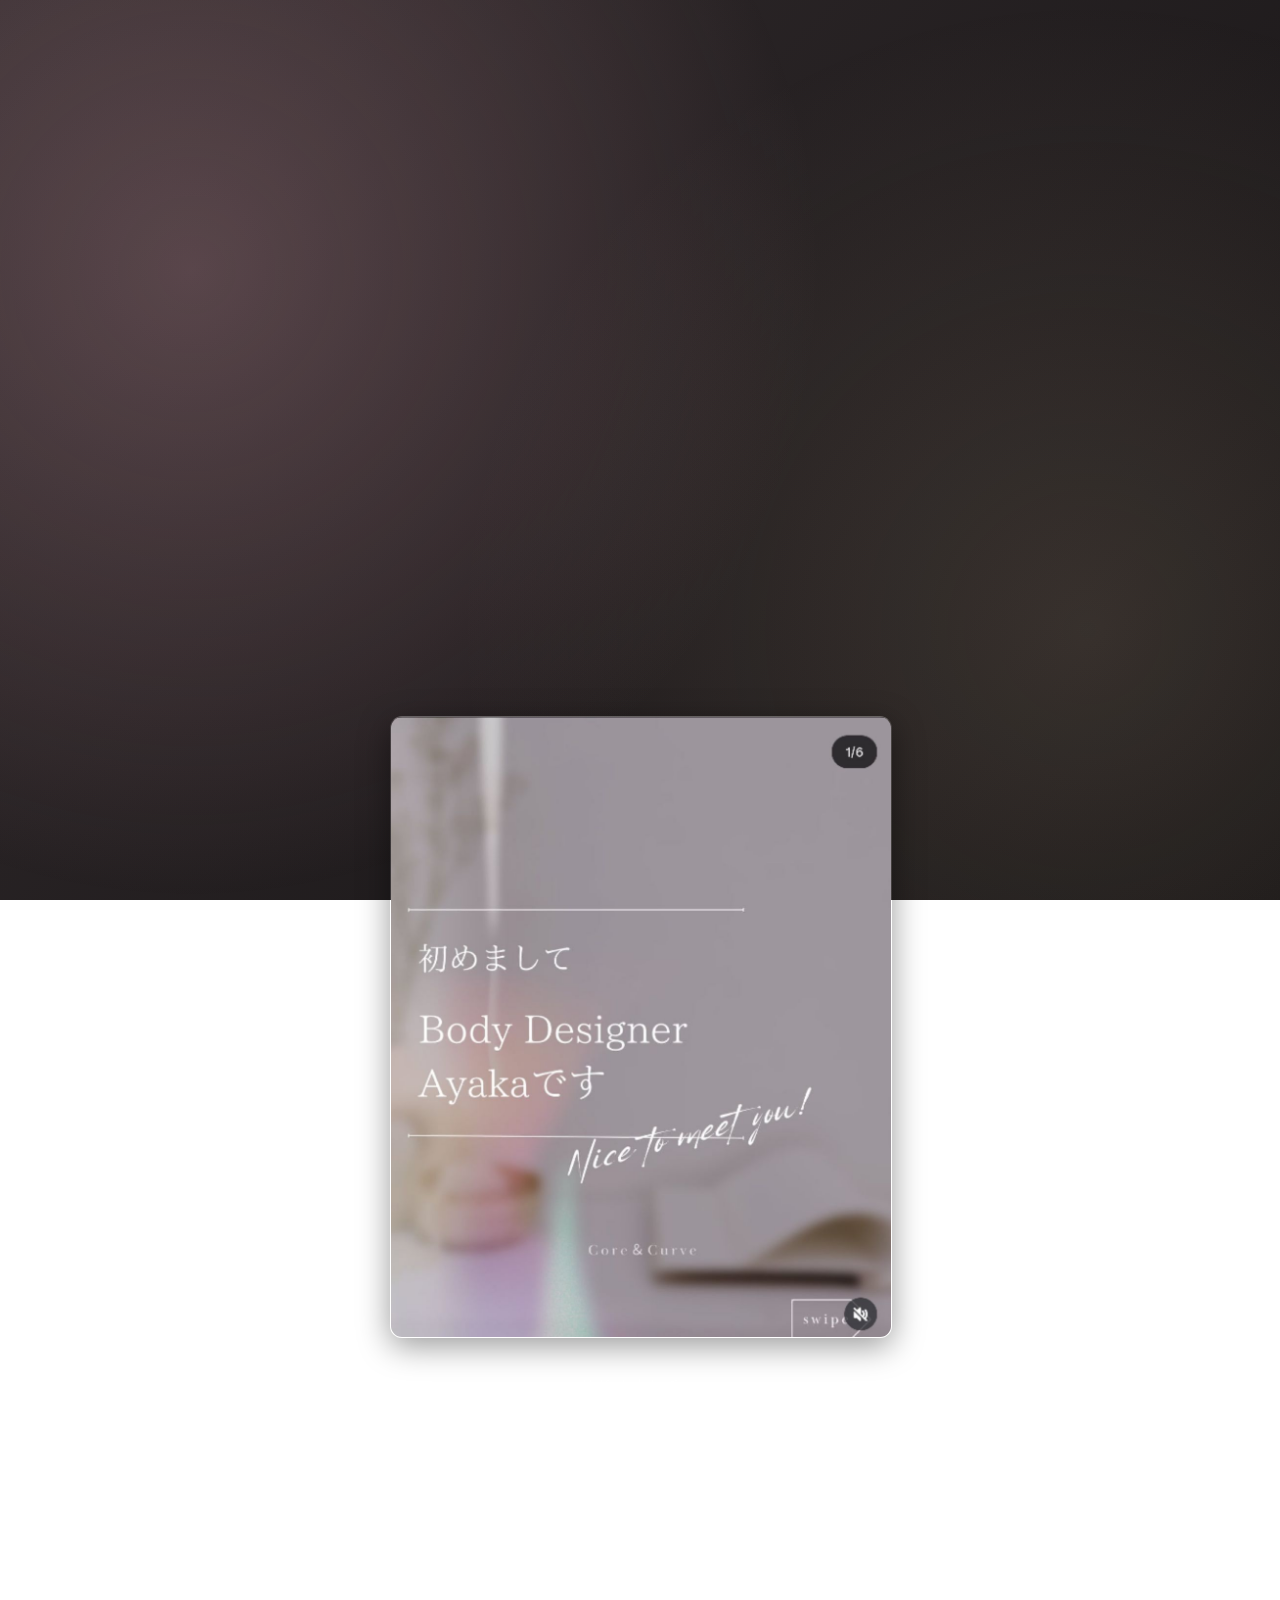
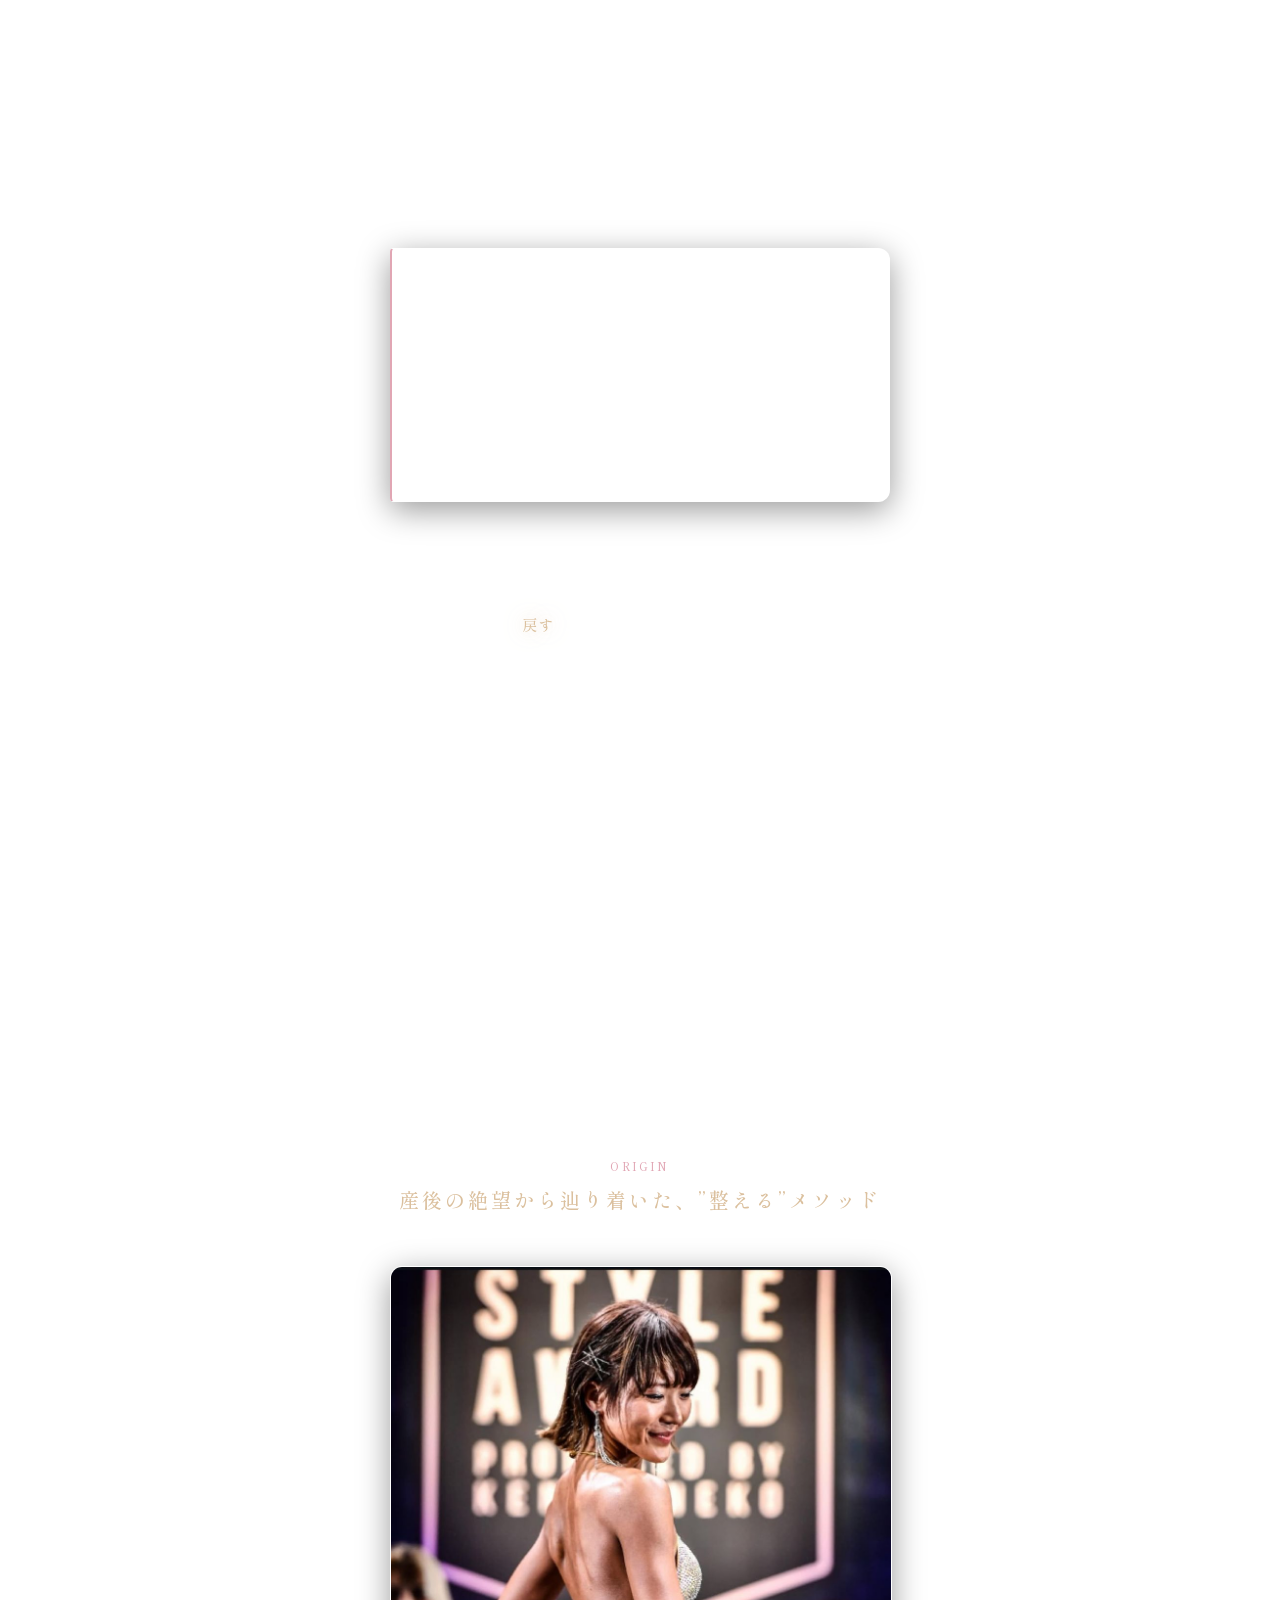
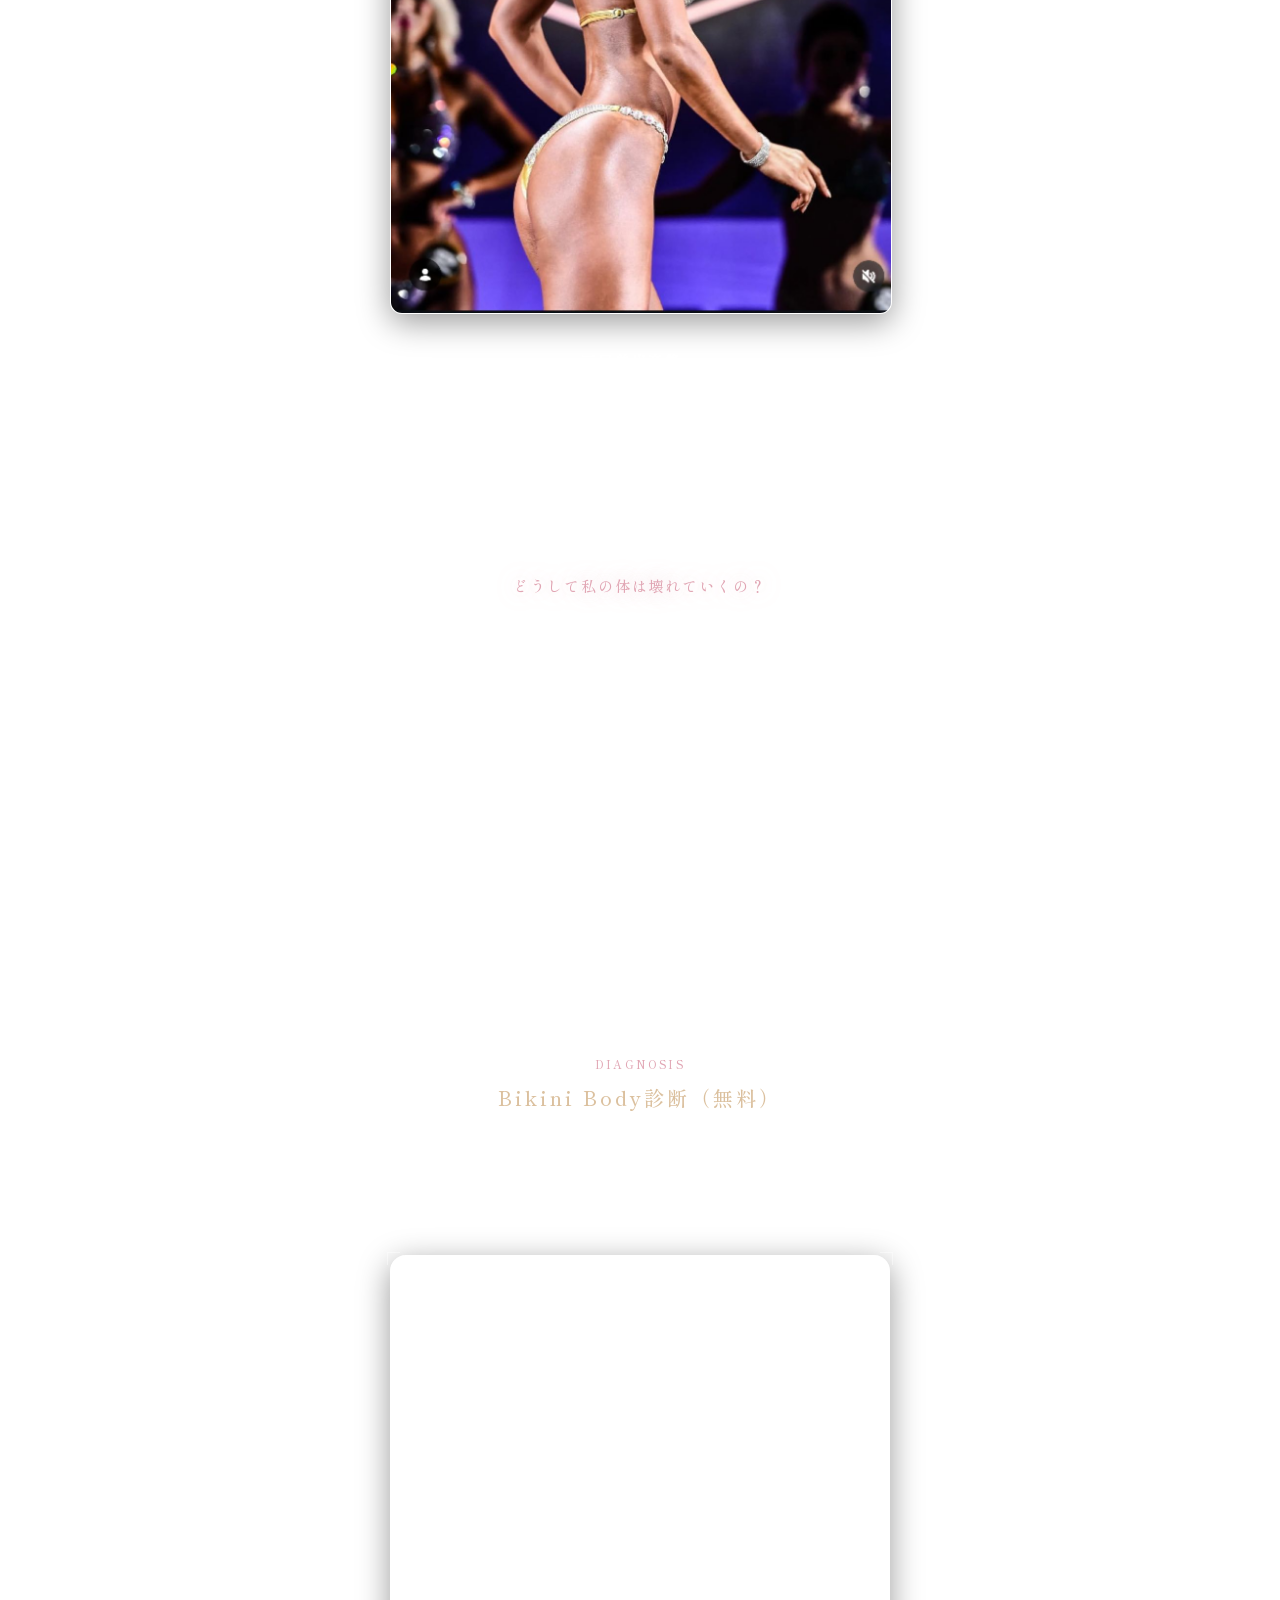
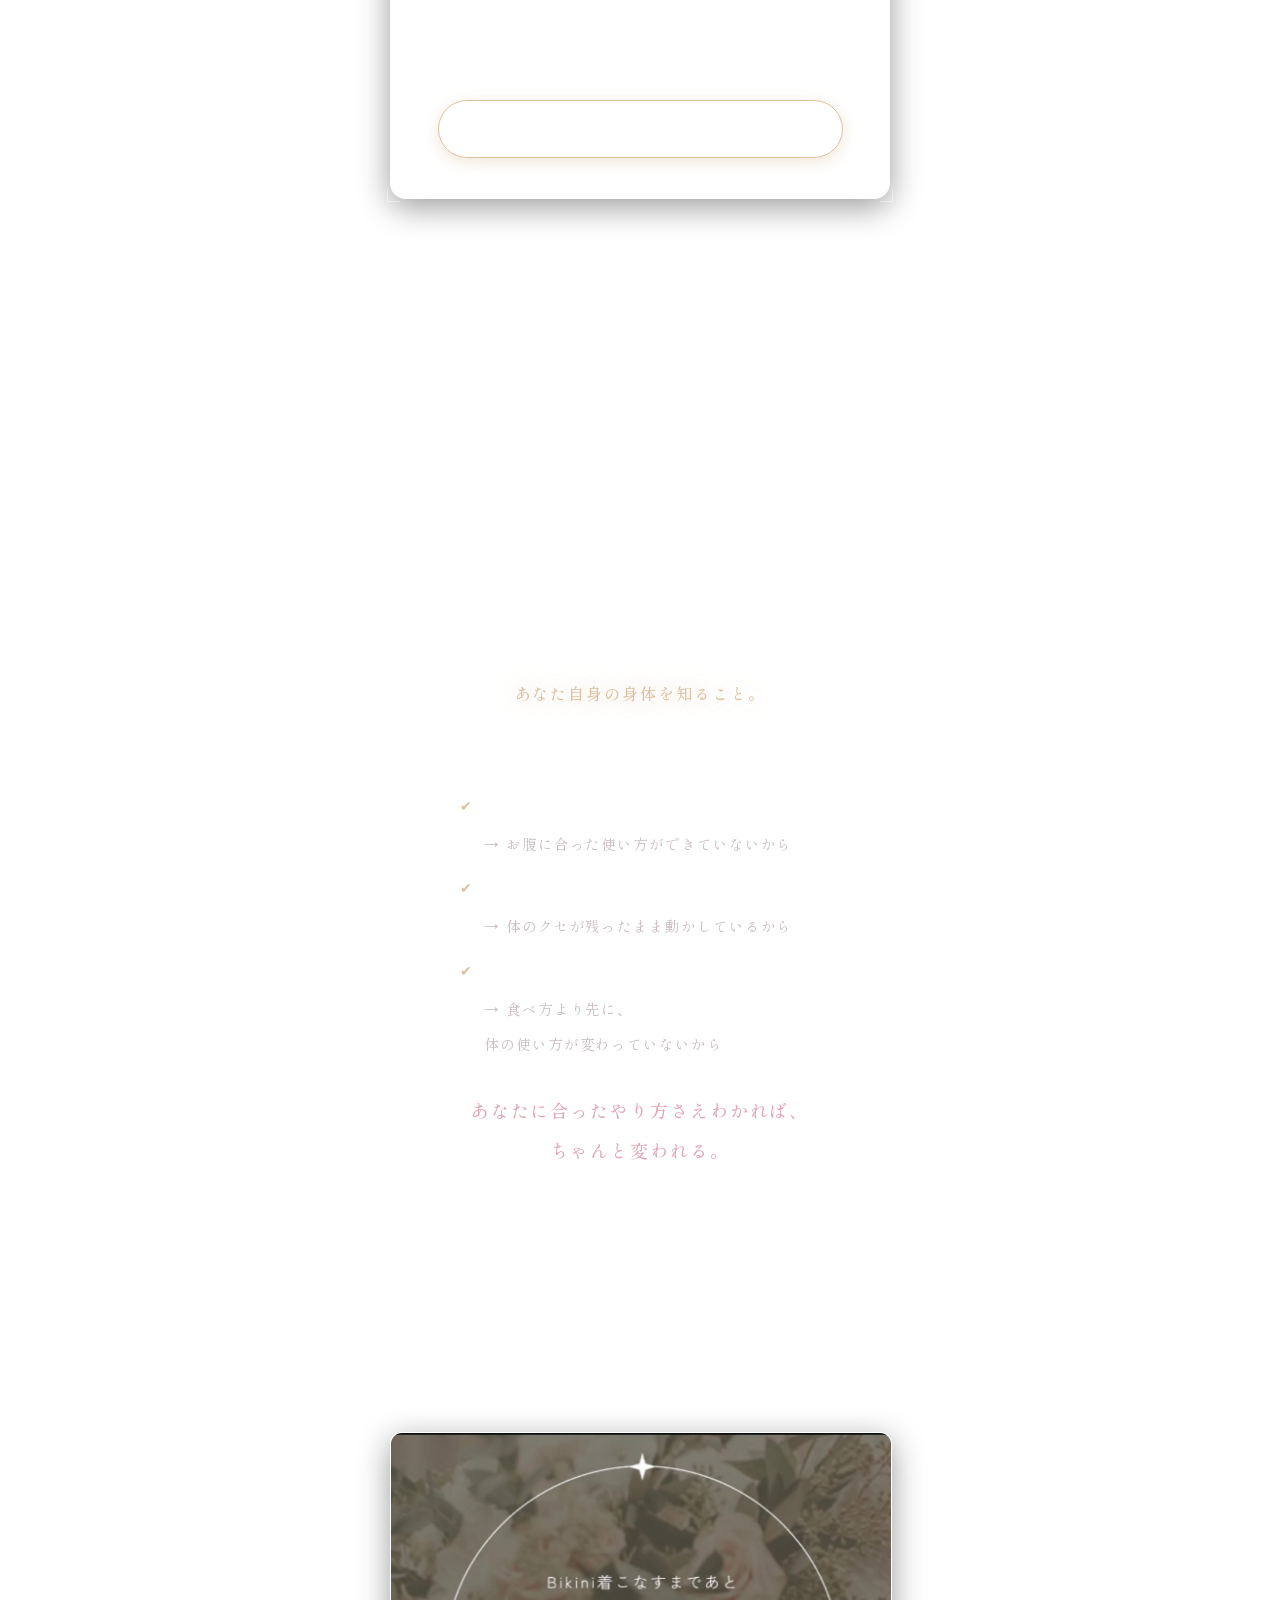
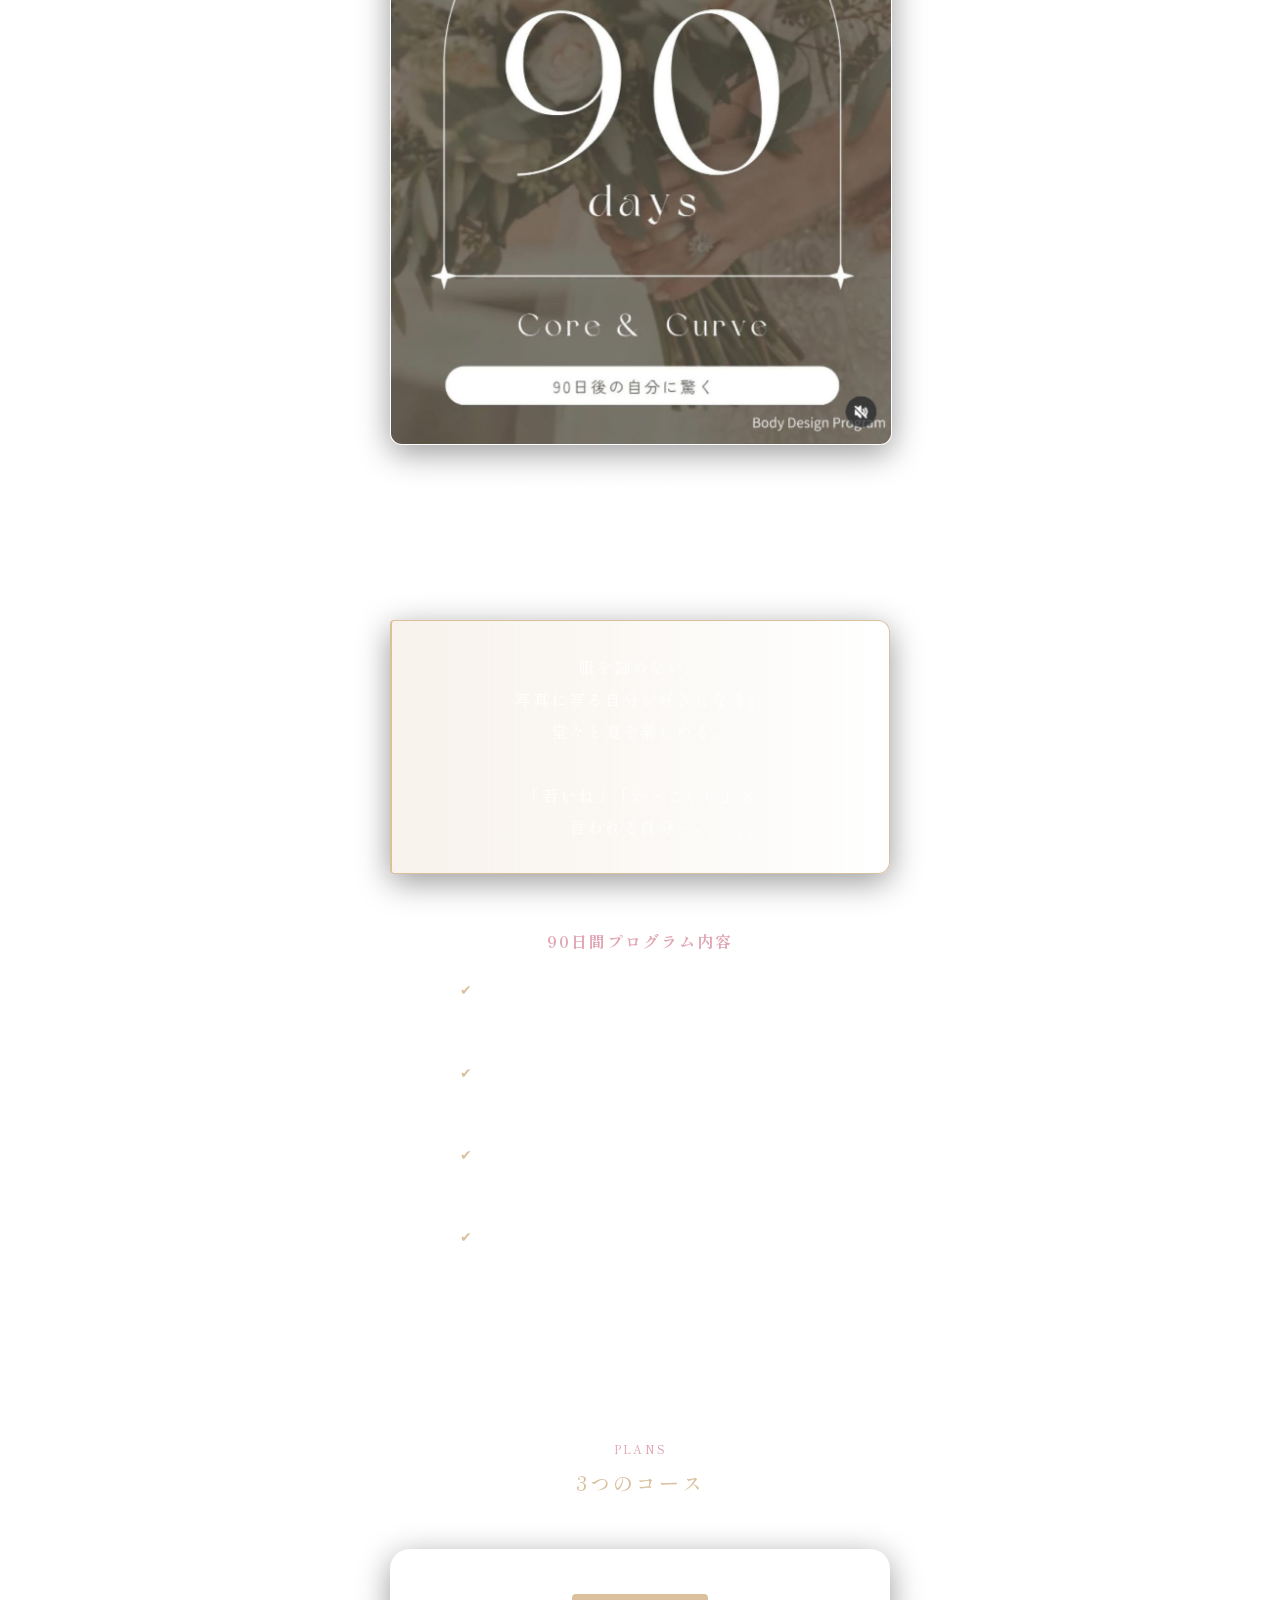
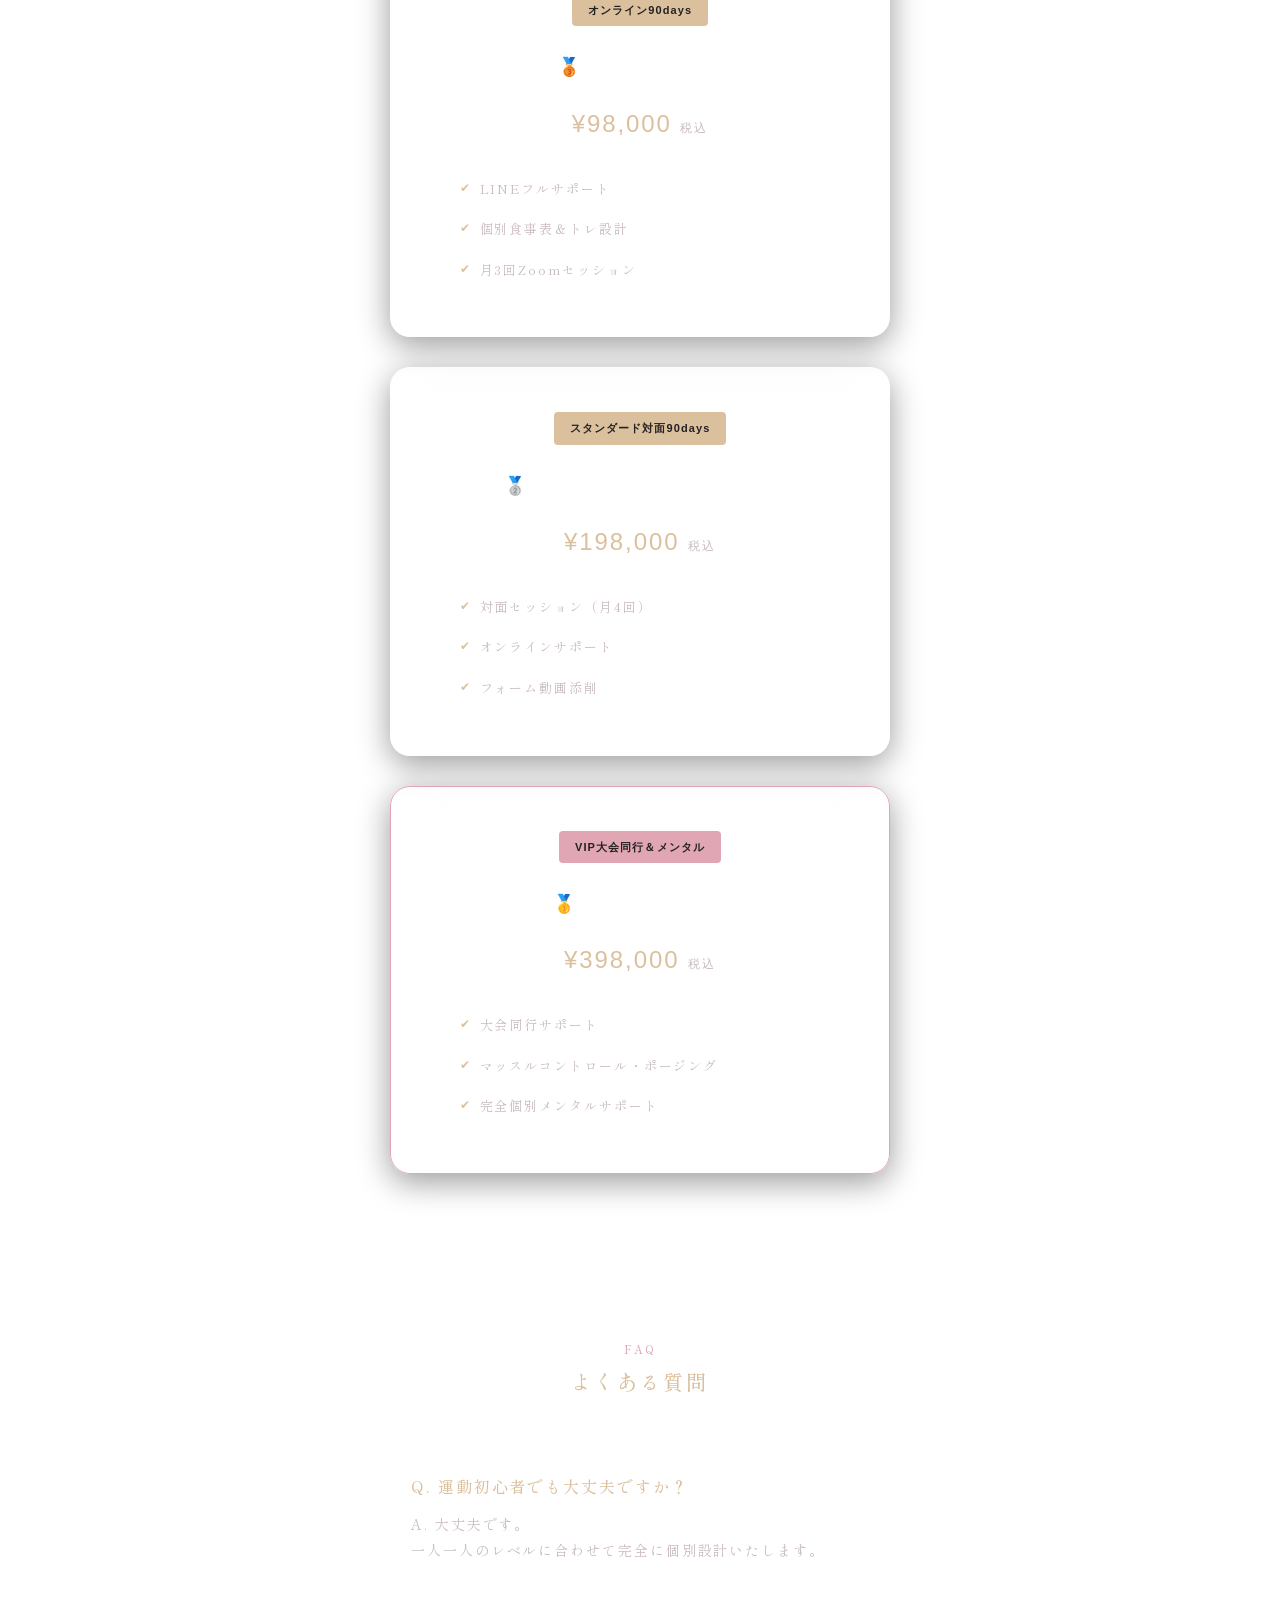
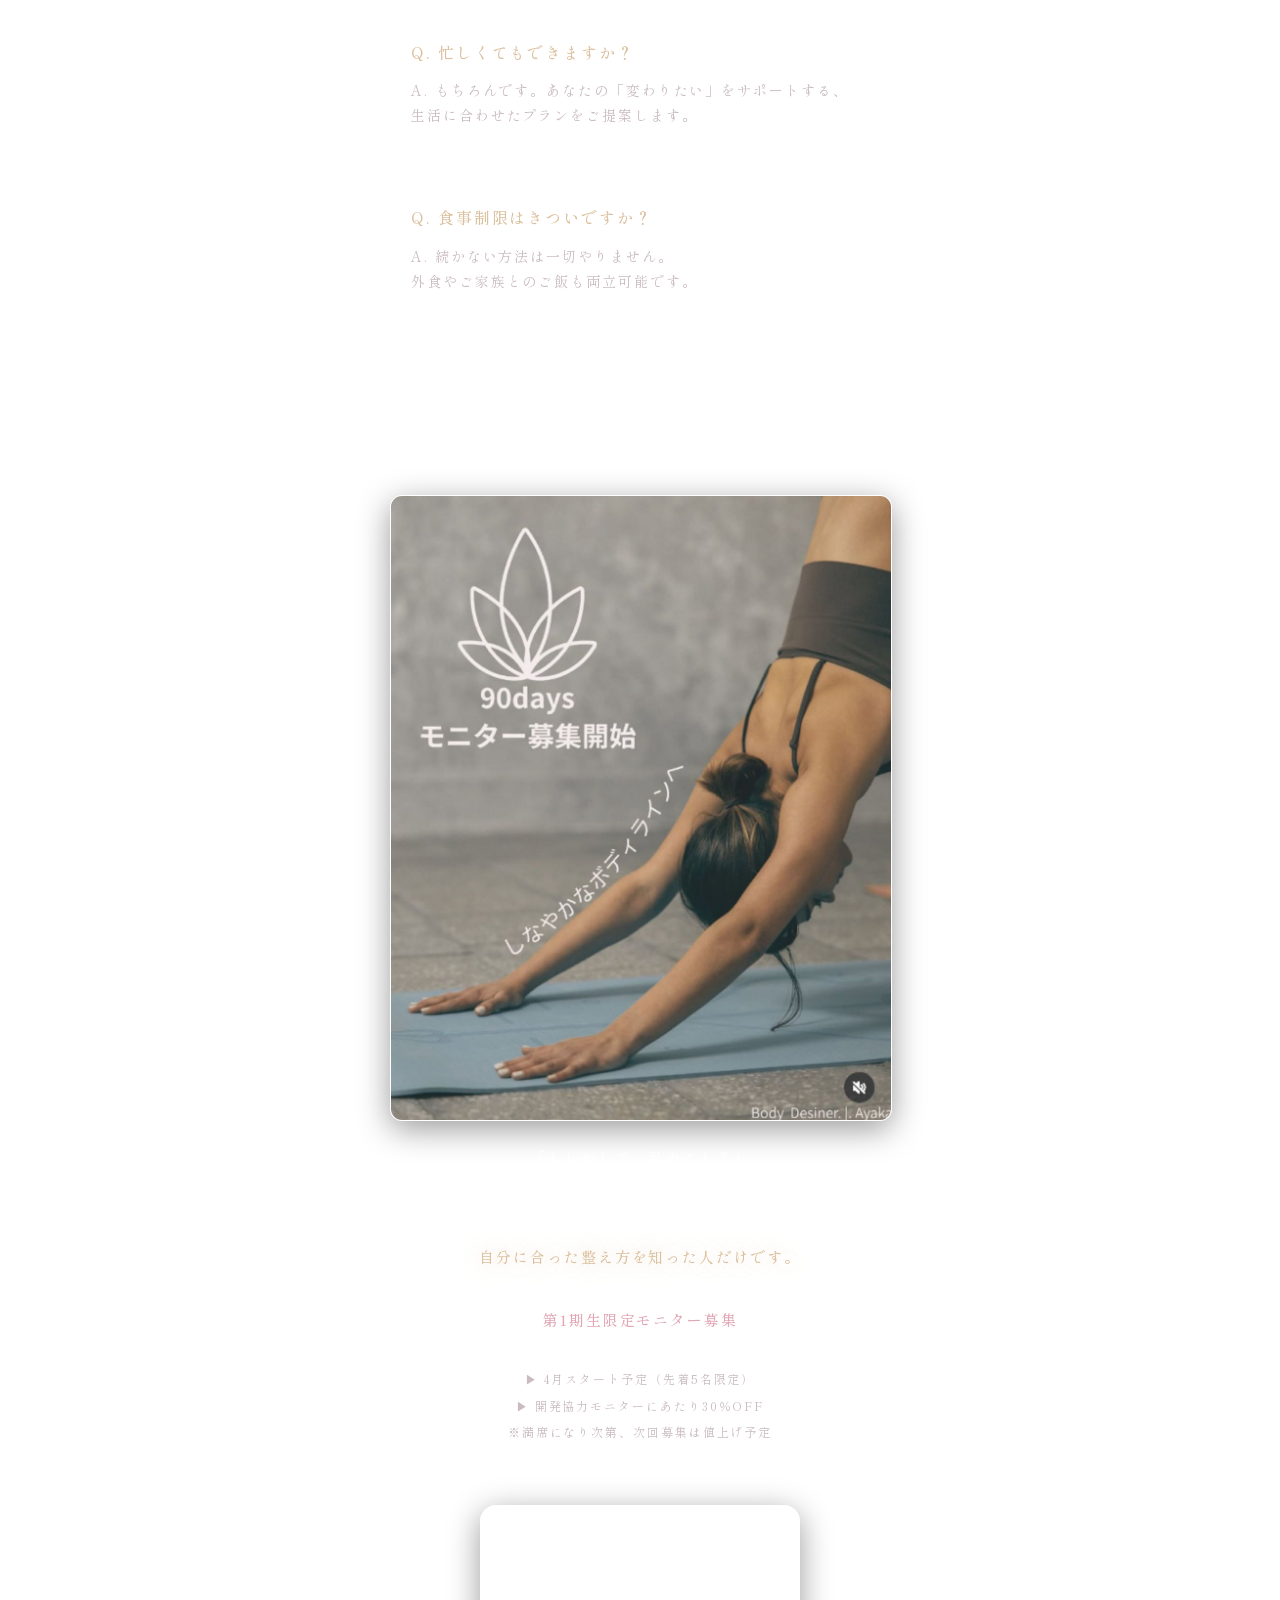
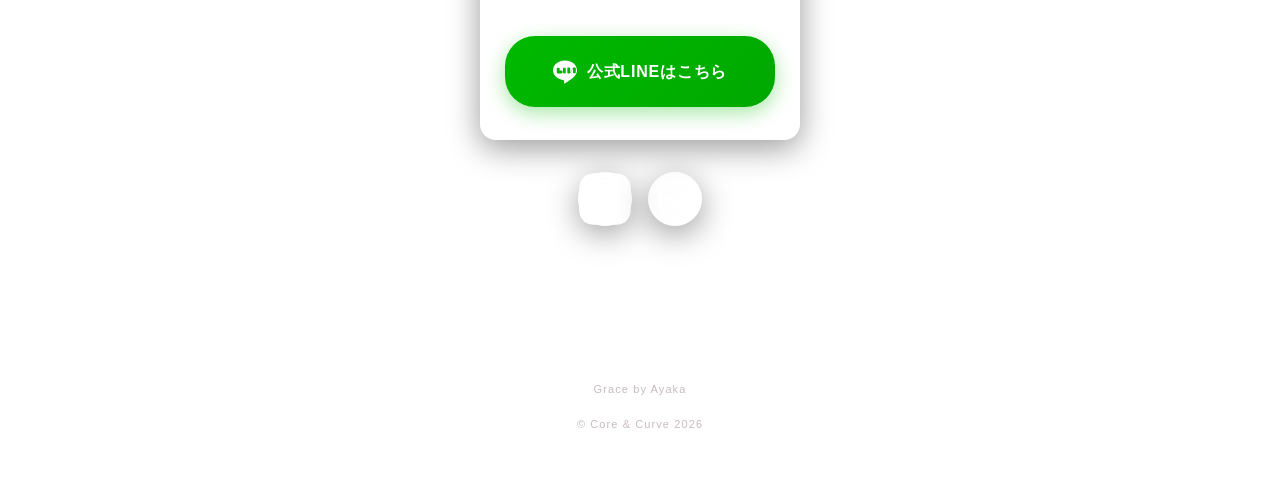
==== index_preview.html @ 549b3d5c "feat: add entrance animation preview files" ====
<!DOCTYPE html>
<html lang="ja">

<head>
    <meta charset="UTF-8">
    <meta name="viewport" content="width=device-width, initial-scale=1.0">
    <meta name="robots" content="noindex">
    <title>【プレビュー】Core & Curve | 腹筋をやめて、美しいお腹を育てる。</title>
    <!-- シュッとした明朝体 -->
    <link rel="preconnect" href="https://fonts.googleapis.com">
    <link rel="preconnect" href="https://fonts.gstatic.com" crossorigin>
    <link href="https://fonts.googleapis.com/css2?family=Shippori+Mincho:wght@400;500;600&display=swap"
        rel="stylesheet">
    <link rel="stylesheet" href="style_preview.css">
</head>

<body>

    <!-- ふんわりした光の演出 -->
    <div class="light-effect"></div>

    <div class="container">

        <!-- =======================================
             FV (First View)
        ======================================= -->
        <section class="fv">
            <img src="logo_trimmed.png" alt="Core & Curve" class="fv-logo-img animate-delay-1">
            <div class="fv-logo" style="display: none;">Core & Curve</div>
            <div class="fv-subtitle animate-delay-2">Strength with softness.</div>
            <div class="fv-swap-wrap">
                <h1 class="fv-catch animate-delay-3">
                    頑張る腹筋はもうやめる<br>
                    <br>
                    <span style="font-size: 20px; line-height: 2;">整えるだけで<br>女性の身体は変わる</span>
                </h1>
                <p class="t-pink fv-main-copy animate-delay-4">忙しくても<br><br>私史上最高の身体へ。</p>
            </div>
        </section>

        <!-- =======================================
             Story・想い
        ======================================= -->
        <section>
            <div class="profile-image scroll-fade animate-entrance-next">
                <img src="bodytrainerayaka.jpg" alt="Body Designer Ayaka" class="img-fluid">
            </div>
            <div class="story-block scroll-fade">
                <p>はじめまして。<br>このページに来てくださって、<br>ありがとうございます。</p>
                <p>Body DesignerのAyakaです。</p>
                <p>あなたは<br>「<span class="t-pink glow-reveal">ちゃんとやっているのに、変わらない</span>」<br>そんなふうに感じたことはありませんか？</p>

                <p>私自身、活動する中で、<br>「正しいはずの方法」を続けても<br>身体がどんどん苦しくなっていく時期がありました。</p>
            </div>

            <div class="monologue scroll-fade">
                腹筋、意識、姿勢。<br>
                頑張れば頑張るほど、<br>
                お腹が固くなっていく感覚。<br>
                <br>
                「これ以上、何を足せばいいんだろう」<br>
                そう思って立ち止まりました。
            </div>

            <div class="story-block scroll-fade">
                <p>そこで気づいたのが、<br>身体は"足す"よりも<br>"<span class="t-gold glow-reveal">戻す</span>"ことで変わるということ。</p>

                <p>呼吸、力の抜き方、日常の姿勢。<br>静かに整えることで、<br>女性の身体は自然と変わり、<br>本来の美しいラインを取り戻します。</p>

                <p>「追い込まない」「我慢しない」<br>それでも、ちゃんと変わる。</p>
                <p>そんな方法をお伝えしています。</p>
            </div>
        </section>

        <!-- =======================================
             原体験 (産後)
        ======================================= -->
        <section>
            <h2 class="section-title scroll-fade"><span class="en">Origin</span>産後の絶望から辿り着いた、”整える”メソッド</h2>
            <div class="profile-image scroll-fade">
                <img src="優勝.jpg" alt="大会優勝" class="img-fluid">
            </div>
            <div class="story-block scroll-fade">
                <p>三兄弟出産後、<br>私の体は別人のように変わりました。</p>
                <p>首、肩、腰、すべてが痛い。<br>運動してきたはずなのに、<br>体は思うように動かない。</p>
                <p>「<span class="t-pink glow-reveal">どうして私の体は壊れていくの？</span>」</p>
                <p>そこから私は産前産後の体を学び直し、<br>"整える" という考え方に出会いました。</p>
                <p>きついトレーニングではなく、<br>整えることで、<br>お腹のラインも、自信も、<br>すべて取り戻すことができます。</p>
            </div>
        </section>

        <!-- =======================================
             Diagnosis
        ======================================= -->
        <section>
            <h2 class="section-title scroll-fade"><span class="en">Diagnosis</span>Bikini Body診断（無料）</h2>
            <p class="scroll-fade" style="text-align:center; font-size:14px; margin-bottom:30px;">
                まずは、今の身体の状態を<br>チェックしてみましょう
            </p>

            <div class="checklist-box scroll-fade">
                <div class="corner top-left"></div>
                <div class="corner top-right"></div>
                <div class="corner bottom-left"></div>
                <div class="corner bottom-right"></div>

                <ul class="check-list">
                    <li><label class="check-label"><input type="checkbox" class="diagnosis-checkbox"><span
                                class="custom-check"></span>下腹だけがぽっこりしている</label></li>
                    <li><label class="check-label"><input type="checkbox" class="diagnosis-checkbox"><span
                                class="custom-check"></span>ヒップが四角い、または垂れている</label></li>
                    <li><label class="check-label"><input type="checkbox" class="diagnosis-checkbox"><span
                                class="custom-check"></span>ウエストのくびれが出にくい</label></li>
                    <li><label class="check-label"><input type="checkbox" class="diagnosis-checkbox"><span
                                class="custom-check"></span>背中や二の腕がたるみやすい</label></li>
                    <li><label class="check-label"><input type="checkbox" class="diagnosis-checkbox"><span
                                class="custom-check"></span>姿勢が悪い（反り腰・猫背など）</label></li>
                    <li><label class="check-label"><input type="checkbox" class="diagnosis-checkbox"><span
                                class="custom-check"></span>体重は落ちたのに体型が変わらない</label></li>
                    <li><label class="check-label"><input type="checkbox" class="diagnosis-checkbox"><span
                                class="custom-check"></span>お腹に力が入らない感覚がある</label></li>
                    <li><label class="check-label"><input type="checkbox" class="diagnosis-checkbox"><span
                                class="custom-check"></span>脚が太く見える（前・外もも張り）</label></li>
                    <li><label class="check-label"><input type="checkbox" class="diagnosis-checkbox"><span
                                class="custom-check"></span>写真を撮ると体型を隠したくなる</label></li>
                    <li><label class="check-label"><input type="checkbox" class="diagnosis-checkbox"><span
                                class="custom-check"></span>水着売り場を見ると「まだ早い」と思う</label></li>
                </ul>
                <div style="margin-top: 40px; text-align: center;">
                    <button id="btn-diagnose" class="btn-ig"
                        style="padding: 16px; width: 90%; margin: 0 auto; box-shadow: 0 4px 15px rgba(219, 192, 158, 0.4); border-color: var(--accent-gold);">診断結果をみる</button>
                </div>
            </div>

            <div class="checklist-box" id="diagnosis-results-panel" style="display:none;">
                <h3 style="text-align:center; font-size: 16px; margin-bottom:20px;">あなたのBody Design Type</h3>
                <div class="result-box" id="result-S">
                    <div class="result-count">✔ YES 0〜3個</div>
                    <div class="result-title">Type S：すでにビキニ体型予備軍</div>
                    <div class="result-desc">微調整で劇的に仕上がるタイプ</div>
                </div>
                <div class="result-box" id="result-R">
                    <div class="result-count">✔ YES 4〜7個</div>
                    <div class="result-title">Type R：体のクセを整えれば変われるタイプ</div>
                    <div class="result-desc">やり方さえ身につければ、日常の中でちゃんと変わります</div>
                </div>
                <div class="result-box" id="result-B">
                    <div class="result-count">✔ YES 8〜10個</div>
                    <div class="result-title t-gold">Type B：まず体のクセを知ることが大切なタイプ</div>
                    <div class="result-desc">ポイントは頑張り方ではなく、やり方。あなたに合った整え方で、90日で変わります。</div>
                </div>
            </div>
        </section>

        <!-- =======================================
             The Truth
        ======================================= -->
        <section>
            <h2 class="section-title scroll-fade"><span class="en">The Truth</span>なぜ体型が変わらないのか？</h2>
            <p class="scroll-fade">忙しい中、時間を作って「運動・食事管理・ストレッチ」を<br>ちゃんとやっているのに、変わらない。<br><br>それは、あなたの努力が足りないのではありません。</p>
            <p class="scroll-fade" style="margin-bottom: 80px;">変わるために必要なのは、<br><span
                    class="t-gold glow-reveal">あなた自身の身体を知ること。</span></p>

            <ul class="ul-styled scroll-fade" style="margin:30px auto;">
                <li>腹筋しても下腹が出る<br><span class="t-sub">→ お腹に合った使い方ができていないから</span></li>
                <li>スクワットしてもヒップが上がらない<br><span class="t-sub">→ 体のクセが残ったまま動かしているから</span></li>
                <li>食事制限しても体型が変わらない<br><span class="t-sub">→ 食べ方より先に、体の使い方が変わっていないから</span></li>
            </ul>

            <p class="t-pink scroll-fade" style="text-align:center; font-size:18px;">あなたに合ったやり方さえわかれば、ちゃんと変われる。</p>
        </section>

        <!-- =======================================
             Bikini Body Project
        ======================================= -->
        <section>
            <h2 class="section-title scroll-fade"><span class="en">Project</span>Bikini Body Project 2026</h2>
            <div class="project-image scroll-fade">
                <img src="90日プロジェクト.jpg" alt="90 Days Body Design" class="img-fluid">
            </div>
            <p class="scroll-fade">ただ痩せるプログラムではありません。<br>"身体を理由に人生を我慢しない女性"を増やすプロジェクトです。</p>

            <div class="monologue scroll-fade"
                style="border-color:var(--accent-gold); background: linear-gradient(90deg, var(--line-gold) 0%, transparent 100%);">
                服を諦めない。<br>
                写真に写る自分が好きになる。<br>
                堂々と夏を楽しめる。<br>
                <br>
                「若いね」「かっこいい」と<br>言われる自分へ。
            </div>

            <h3 class="scroll-fade" style="font-size:16px; color:var(--accent-pink); margin-top:50px;">90日間プログラム内容</h3>
            <ul class="ul-styled scroll-fade">
                <li>食事指導（個別カロリー・生活に合わせた現実的プラン）</li>
                <li>トレーニングプラン（自宅＆ジム・動画・フォームチェック）</li>
                <li>姿勢・お腹改善（反り腰改善・腹圧再教育）</li>
                <li>メンタルコーチング（停滞期対策・ホルモン対策）</li>
            </ul>
        </section>

        <!-- =======================================
             Pricing
        ======================================= -->
        <section>
            <h2 class="section-title scroll-fade"><span class="en">Plans</span>3つのコース</h2>

            <div class="price-card scroll-fade">
                <span class="price-badge">オンライン90days</span>
                <div class="price-title">🥉 Online Basic</div>
                <div class="price-amount">¥98,000 <span style="font-size:12px; color:var(--text-sub);">税込</span></div>
                <ul class="ul-styled price-features">
                    <li>LINEフルサポート</li>
                    <li>個別食事表＆トレ設計</li>
                    <li>月3回Zoomセッション</li>
                </ul>
            </div>

            <div class="price-card">
                <span class="price-badge">スタンダード対面90days</span>
                <div class="price-title">🥈 Standard Face-to-Face</div>
                <div class="price-amount">¥198,000 <span style="font-size:12px; color:var(--text-sub);">税込</span></div>
                <ul class="ul-styled price-features">
                    <li>対面セッション（月4回）</li>
                    <li>オンラインサポート</li>
                    <li>フォーム動画添削</li>
                </ul>
            </div>

            <div class="price-card scroll-fade" style="border-color:var(--accent-pink);">
                <span class="price-badge" style="background:var(--accent-pink);">VIP大会同行＆メンタル</span>
                <div class="price-title">🥇 VIP Premium</div>
                <div class="price-amount">¥398,000 <span style="font-size:12px; color:var(--text-sub);">税込</span></div>
                <ul class="ul-styled price-features">
                    <li>大会同行サポート</li>
                    <li>マッスルコントロール・ポージング</li>
                    <li>完全個別メンタルサポート</li>
                </ul>
            </div>
        </section>

        <!-- =======================================
             FAQ
        ======================================= -->
        <section>
            <h2 class="section-title scroll-fade"><span class="en">FAQ</span>よくある質問</h2>

            <div class="faq-item scroll-fade">
                <div class="faq-q">Q. 運動初心者でも大丈夫ですか？</div>
                <div class="faq-a">A. 大丈夫です。一人一人のレベルに合わせて完全に個別設計いたします。</div>
            </div>
            <div class="faq-item scroll-fade">
                <div class="faq-q">Q. 忙しくてもできますか？</div>
                <div class="faq-a">A. もちろんです。あなたの「変わりたい」をサポートする、生活に合わせたプランをご提案します。</div>
            </div>
            <div class="faq-item scroll-fade">
                <div class="faq-q">Q. 食事制限はきついですか？</div>
                <div class="faq-a">A. 続かない方法は一切やりません。外食やご家族とのご飯も両立可能です。</div>
            </div>
        </section>

        <!-- =======================================
             Closing & CTA
        ======================================= -->
        <section>
            <div class="story-block scroll-fade" style="text-align:center;">
                <div class="monitor-image">
                    <img src="９０日モニター.jpg" alt="第1期生限定モニター募集" class="img-fluid" style="margin-bottom: 20px;">
                </div>
                <p>「もしかして、私のこと？」<br>そう感じたあなたへ。<br>変わっていくのは特別な人じゃありません。<br><span
                        class="t-gold glow-reveal">自分に合った整え方を知った人だけです。</span></p>
                <p class="t-pink">第1期生限定モニター募集</p>
                <p class="t-sub" style="font-size:12px; margin-bottom:40px;">▶ 4月スタート予定（先着5名限定）<br>▶
                    開発協力モニターにあたり30％OFF<br>※満席になり次第、次回募集は値上げ予定</p>
            </div>

            <div class="scroll-fade" style="max-width: 320px; margin: 40px auto 20px;">
                <!-- 新しいLINE誘導ボックス -->
                <div class="glass-panel"
                    style="padding: 32px 24px; text-align: center; margin-bottom: 32px; border-radius: 16px;">
                    <p style="font-size: 16px; font-weight: 500; line-height: 1.8; margin-bottom: 24px;">
                        気になること、<br>お話してみませんか？</p>
                    <a href="https://lin.ee/cWn1rMJa" target="_blank" class="btn-line-full">
                        <!-- LINE Official Logo Path -->
                        <svg viewBox="0 0 24 24" width="24" height="24" fill="currentColor">
                            <path
                                d="M24 10.304c0-5.369-5.383-9.738-12-9.738-6.616 0-12 4.369-12 9.738 0 4.814 4.269 8.846 10.036 9.608.391.084.922.258 1.058.592.12.301.079.766.038 1.08l-.164 1.02c-.045.301-.24 1.186 1.049.645 1.291-.539 6.916-4.078 9.436-6.967 1.739-1.907 2.547-3.832 2.547-5.978zm-15.358 3.12h-4.041c-.443 0-.804-.36-.804-.803v-4.032c0-.442.361-.803.804-.803h1.22c.442 0 .803.361.803.803v2.012h2.018c.442 0 .804.361.804.803v1.218c0 .442-.362.802-.804.802zm3.328 0h-1.22c-.443 0-.804-.36-.804-.803v-4.032c0-.442.361-.803.804-.803h1.22c.442 0 .803.361.803.803v4.032c0 .442-.361.802-.803.802zm4.331 0h-1.077c-.503 0-.895-.444-.895-.947v-4.086c0-.443.36-.803.804-.803h1.22c.442 0 .803.361.803.803v4.23l2.585-4.57c.228-.403.654-.664 1.116-.664h1.077c.502 0 .895.444.895.947v4.086c0 .442-.361.802-.804.802h-1.22c-.442 0-.803-.36-.803-.803v-4.229l-2.585 4.568c-.229.404-.654.665-1.116.665z" />
                        </svg>
                        公式LINEはこちら
                    </a>
                </div>

                <!-- 2段目：Instagramとnoteリンク -->
                <div style="display: flex; justify-content: center; gap: 16px; align-items: center;">
                    <a href="https://instagram.com/ayaka_sue22" target="_blank" class="sns-circle" title="Instagram">
                        <svg viewBox="0 0 24 24" fill="currentColor">
                            <path
                                d="M12 2.163c3.204 0 3.584.012 4.85.07 3.252.148 4.771 1.691 4.919 4.919.058 1.265.069 1.645.069 4.849 0 3.205-.012 3.584-.069 4.849-.149 3.225-1.664 4.771-4.919 4.919-1.266.058-1.644.07-4.85.07-3.204 0-3.584-.012-4.849-.07-3.26-.149-4.771-1.699-4.919-4.92-.058-1.265-.07-1.644-.07-4.849 0-3.204.013-3.583.07-4.849.149-3.227 1.664-4.771 4.919-4.919 1.266-.057 1.645-.069 4.849-.069zM12 0C8.741 0 8.333.014 7.053.072 2.695.272.273 2.69.073 7.052.014 8.333 0 8.741 0 12c0 3.259.014 3.668.072 4.948.2 4.358 2.618 6.78 6.98 6.98C8.333 23.986 8.741 24 12 24c3.259 0 3.668-.014 4.948-.072 4.354-.2 6.782-2.618 6.979-6.98.059-1.28.073-1.689.073-4.948 0-3.259-.014-3.667-.072-4.947-.196-4.354-2.617-6.78-6.979-6.98C15.668.014 15.259 0 12 0zm0 5.838a6.162 6.162 0 100 12.324 6.162 6.162 0 000-12.324zM12 16a4 4 0 110-8 4 4 0 010 8zm6.406-11.845a1.44 1.44 0 100 2.881 1.44 1.44 0 000-2.881z" />
                        </svg>
                    </a>

                    <a href="https://note.com/" target="_blank" class="sns-circle" title="note">
                        <span
                            style="font-size: 16px; font-weight: 900; font-family: Helvetica, Arial, sans-serif; letter-spacing: -0.5px;">note</span>
                    </a>
                </div>
            </div>
        </section>

        <footer>
            <p>Grace by Ayaka</p>
            <p>&copy; Core & Curve 2026</p>
        </footer>

        <!-- スクロールアニメーション JS -->
        <script>
            document.addEventListener('DOMContentLoaded', function () {
                const fadeEls = document.querySelectorAll('.scroll-fade');
                const observer = new IntersectionObserver((entries) => {
                    entries.forEach(entry => {
                        if (entry.isIntersecting) {
                            entry.target.classList.add('is-visible');
                            observer.unobserve(entry.target);
                        }
                    });
                }, { rootMargin: '0px 0px -200px 0px', threshold: 0.1 });

                fadeEls.forEach(el => observer.observe(el));

                const glowEls = document.querySelectorAll('.glow-reveal');
                const glowObserver = new IntersectionObserver((entries) => {
                    entries.forEach(entry => {
                        if (entry.isIntersecting) {
                            entry.target.classList.add('is-glowing');
                            glowObserver.unobserve(entry.target);
                        }
                    });
                }, { rootMargin: '0px 0px -40% 0px', threshold: 0 });

                glowEls.forEach(el => glowObserver.observe(el));

                // --- エントランスシーケンス後の自動スクロール ---
                // FVの「忙しくても〜」が表示され、一定時間経過した後に自動で次へ
                setTimeout(() => {
                    // ユーザーが自力でスクロールしていない（トップ付近にいる）場合のみ発動
                    if (window.scrollY < 100) {
                        const nextSec = document.querySelector('.animate-entrance-next');
                        if (nextSec) {
                            nextSec.scrollIntoView({ behavior: 'smooth', block: 'center' });
                        }
                    }
                }, 8800); // 8.8秒（FVフェードアウト開始直後）に発動
            });
        </script>
    </div>

    <!-- ===== 診断結果モーダル ===== -->
    <div id="diagnosis-modal" class="modal-overlay">
        <div class="modal-glass">
            <button class="modal-close" id="modal-close" aria-label="閉じる">✕</button>
            <p class="modal-count" id="modal-count"></p>
            <div class="modal-type" id="modal-type"></div>
            <div class="modal-label-text" id="modal-label"></div>
            <div class="modal-desc" id="modal-desc"></div>
            <a href="https://lin.ee/cWn1rMJa" target="_blank" class="btn-line-full"
                style="margin-top: 28px; display: flex;">
                <svg viewBox="0 0 24 24" width="20" height="20" fill="currentColor">
                    <path
                        d="M24 10.304c0-5.369-5.383-9.738-12-9.738-6.616 0-12 4.369-12 9.738 0 4.814 4.269 8.846 10.036 9.608.391.084.922.258 1.058.592.12.301.079.766.038 1.08l-.164 1.02c-.045.301-.24 1.186 1.049.645 1.291-.539 6.916-4.078 9.436-6.967 1.739-1.907 2.547-3.832 2.547-5.978zm-15.358 3.12h-4.041c-.443 0-.804-.36-.804-.803v-4.032c0-.442.361-.803.804-.803h1.22c.442 0 .803.361.803.803v2.012h2.018c.442 0 .804.361.804.803v1.218c0 .442-.362.802-.804.802zm3.328 0h-1.22c-.443 0-.804-.36-.804-.803v-4.032c0-.442.361-.803.804-.803h1.22c.442 0 .803.361.803.803v4.032c0 .442-.361.802-.803.802zm4.331 0h-1.077c-.503 0-.895-.444-.895-.947v-4.086c0-.443.36-.803.804-.803h1.22c.442 0 .803.361.803.803v4.23l2.585-4.57c.228-.403.654-.664 1.116-.664h1.077c.502 0 .895.444.895.947v4.086c0 .442-.361.802-.804.802h-1.22c-.442 0-.803-.36-.803-.803v-4.229l-2.585 4.568c-.229.404-.654.665-1.116.665z" />
                </svg>
                Ayakaに整え方を聴いてみる
            </a>
        </div>
    </div>

    <!-- 診断ロジック JS -->
    <script>
        document.addEventListener('DOMContentLoaded', function () {
            const btn = document.getElementById('btn-diagnose');
            const checkboxes = document.querySelectorAll('.diagnosis-checkbox');
            const modal = document.getElementById('diagnosis-modal');
            const modalClose = document.getElementById('modal-close');

            const results = {
                S: {
                    type: 'Type S',
                    label: 'すでにビキニ体型予備軍',
                    desc: '体のバランスは比較的整っています。微調整をするだけで、ラインは劇的に仕上がります。Ayakaと一緒に磨きをかけませんか？',
                    color: 'var(--accent-gold)'
                },
                R: {
                    type: 'Type R',
                    label: '体のクセを整えれば変われるタイプ',
                    desc: '頑張っているのに変わらないのは、あなたのせいではありません。日常に合ったやり方に変えるだけで、ちゃんと変わります。',
                    color: 'var(--accent-pink)'
                },
                B: {
                    type: 'Type B',
                    label: 'まず体のクセを知ることが大切なタイプ',
                    desc: '頑張り方ではなく、やり方の問題。あなたに合った整え方を、Ayakaが一緒に見つけます　90日で変われます。',
                    color: 'var(--accent-gold)'
                }
            };

            function openModal(data, count) {
                document.getElementById('modal-count').textContent = '✔ YES ' + count + '個';
                const typeEl = document.getElementById('modal-type');
                typeEl.textContent = data.type;
                typeEl.style.color = data.color;
                document.getElementById('modal-label').textContent = data.label;
                document.getElementById('modal-desc').textContent = data.desc;
                modal.style.display = 'flex';
                requestAnimationFrame(function () {
                    requestAnimationFrame(function () {
                        modal.classList.add('is-open');
                    });
                });
            }

            function closeModal() {
                modal.classList.remove('is-open');
                setTimeout(function () { modal.style.display = 'none'; }, 400);
            }

            if (btn) {
                btn.addEventListener('click', function () {
                    let checkedCount = 0;
                    checkboxes.forEach(function (cb) { if (cb.checked) checkedCount++; });

                    if (checkedCount === 0) {
                        alert('チェックリストを選択してください。');
                        return;
                    }

                    let data;
                    if (checkedCount <= 3) data = results.S;
                    else if (checkedCount <= 7) data = results.R;
                    else data = results.B;

                    openModal(data, checkedCount);

                    btn.innerText = '✓ 診断完了';
                    btn.style.background = 'rgba(219, 192, 158, 0.2)';
                });
            }

            if (modalClose) {
                modalClose.addEventListener('click', closeModal);
            }

            if (modal) {
                modal.addEventListener('click', function (e) {
                    if (e.target === modal) closeModal();
                });
                // エスケープキーで閉じる
                document.addEventListener('keydown', function (e) {
                    if (e.key === 'Escape') closeModal();
                });
            }
        });
    </script>
</body>

</html>
---- style_preview.css ----
/* ===============================================================
   Core & Curve LP — Design System
   グラスモーフィズム × 静かなラグジュアリー
=============================================================== */

:root {
    --bg-color: #242122;
    --bg-glass: rgba(255, 255, 255, 0.05);
    --line-glass: rgba(255, 255, 255, 0.12);
    --line-glass-light: rgba(255, 255, 255, 0.28);
    --line-pink: rgba(225, 166, 180, 0.3);
    --line-gold: rgba(219, 192, 158, 0.2);
    --text-main: #ffffff;
    --text-sub: #c9bbc1;
    --accent-pink: #e1a6b4;
    --accent-gold: #dbc09e;
    --glow-pink: rgba(225, 166, 180, 0.25);
    --glow-gold: rgba(219, 192, 158, 0.15);
    --shadow-glass: 0 8px 32px 0 rgba(0, 0, 0, 0.4);
}

/* ===========================
   ベース
=========================== */
body {
    margin: 0;
    padding: 0;
    background: linear-gradient(135deg, #322b2d 0%, #151314 100%);
    background-attachment: fixed;
    color: var(--text-main);
    font-family: 'Shippori Mincho', 'Noto Serif JP', serif;
    font-size: 16px;
    line-height: 2.2;
    letter-spacing: 0.12em;
    text-align: center;
    -webkit-font-smoothing: antialiased;
    /* 意味のまとまりで折り返し */
    word-break: keep-all;
    overflow-wrap: break-word;
}

/* 見出しは均等な行長に */
h1, h2, h3 {
    text-wrap: balance;
}

/* 本文は語の意味で折り返し */
p, li {
    text-wrap: pretty;
}

/* 背景光エフェクト */
.light-effect {
    position: fixed;
    top: 0;
    left: 0;
    width: 100vw;
    height: 100vh;
    background:
        radial-gradient(circle at 15% 30%, var(--glow-pink) 0%, transparent 50%),
        radial-gradient(circle at 85% 70%, var(--glow-gold) 0%, transparent 50%);
    pointer-events: none;
    z-index: 0;
}

.container {
    position: relative;
    z-index: 1;
    max-width: 500px;
    margin: 0 auto;
    padding: 0 24px;
}

section {
    padding: 60px 0;
    position: relative;
}

/* ===========================
   セクションタイトル
=========================== */
h2.section-title {
    font-size: 20px;
    font-weight: 500;
    text-align: center;
    color: var(--accent-gold);
    margin-bottom: 50px;
    line-height: 1.6;
    letter-spacing: 0.15em;
}

h2.section-title span.en {
    display: block;
    font-size: 11px;
    color: var(--accent-pink);
    margin-bottom: 8px;
    letter-spacing: 0.2em;
    text-transform: uppercase;
}

/* ===========================
   FV（ファーストビュー）
=========================== */
.fv {
    padding: 100px 0 60px;
    text-align: center;
    /* 自動フェードアウト用 */
    animation: fadeOutSection 1.5s ease forwards 8.5s;
}

.fv-logo {
    font-size: 32px;
    font-weight: 600;
    color: var(--accent-gold);
    letter-spacing: 0.1em;
    margin-bottom: 20px;
    font-family: sans-serif;
}

.fv-subtitle {
    font-size: 13px;
    color: var(--accent-pink);
    letter-spacing: 0.2em;
    margin-bottom: 40px;
}

/* FVロゴ画像 */
.fv-logo-img {
    max-width: 200px;
    height: auto;
    margin: 0 auto 30px auto;
    display: block;
    filter: drop-shadow(0 4px 15px rgba(219, 192, 158, 0.4));
}

/* ===========================
   FVスワップアニメーション
   [頑張る〜] → [忙しくても〜] 入れ替え
=========================== */
.fv-swap-wrap {
    position: relative;
    width: 100%;
    height: 280px;
    margin: 20px auto 0;
}

.fv-catch {
    font-size: 26px;
    line-height: 1.8;
    position: absolute;
    width: 100%;
    left: 0;
    top: 0;
    text-align: center;
    margin: 0;
    padding: 0;
}

/* 忙しくても〜：スワップ後のメインコピー */
.fv-main-copy {
    font-size: 26px;
    font-weight: 600;
    line-height: 1.6;
    position: absolute;
    width: 100%;
    left: 0;
    top: 0;
    text-align: center;
    margin: 0;
    color: var(--accent-pink);
}

/* ===========================
   テキストカラー
=========================== */
.t-pink { color: var(--accent-pink); font-weight: 500; }
.t-gold { color: var(--accent-gold); font-weight: 500; }
.t-sub  { color: var(--text-sub); font-size: 0.9em; }

/* ===========================
   ストーリーブロック
=========================== */
.story-block {
    margin-bottom: 60px;
}
.story-block p {
    margin-bottom: 30px;
    font-size: 15px;
}

/* ===========================
   グラスモーフィズム共通
=========================== */
.glass-panel {
    background: var(--bg-glass);
    backdrop-filter: blur(20px);
    -webkit-backdrop-filter: blur(20px);
    border: 1px solid var(--line-glass);
    border-top: 1px solid var(--line-glass-light);
    border-left: 1px solid var(--line-glass-light);
    border-radius: 12px;
    box-shadow: var(--shadow-glass);
}

/* モノローググラスパネル */
.monologue {
    padding: 30px;
    margin: 40px 0;
    font-size: 16px;
    line-height: 2;
    background: var(--bg-glass);
    backdrop-filter: blur(20px);
    -webkit-backdrop-filter: blur(20px);
    border: 1px solid var(--line-glass);
    border-left: 2px solid var(--accent-pink);
    border-radius: 4px 12px 12px 4px;
    box-shadow: var(--shadow-glass);
}

/* ===========================
   診断チェックリスト
=========================== */
.checklist-box {
    background: var(--bg-glass);
    backdrop-filter: blur(20px);
    -webkit-backdrop-filter: blur(20px);
    border: 1px solid var(--line-glass);
    border-top: 1px solid var(--line-glass-light);
    border-left: 1px solid var(--line-glass-light);
    border-radius: 16px;
    padding: 40px 24px;
    margin-bottom: 40px;
    position: relative;
    box-shadow: var(--shadow-glass);
}

/* 四隅の装飾 */
.corner { position: absolute; width: 12px; height: 12px; border: 1px solid rgba(255,255,255,0.4); }
.top-left    { top: -4px; left: -4px;   border-right: none;  border-bottom: none; }
.top-right   { top: -4px; right: -4px;  border-left: none;   border-bottom: none; }
.bottom-left { bottom: -4px; left: -4px;  border-right: none; border-top: none; }
.bottom-right{ bottom: -4px; right: -4px; border-left: none;  border-top: none; }

.check-list {
    list-style: none;
    padding: 0;
    margin: 0;
    text-align: left;
}

.check-list li {
    margin-bottom: 14px;
}

.check-label {
    display: flex;
    align-items: flex-start;
    gap: 12px;
    font-size: 14px;
    line-height: 1.7;
    cursor: pointer;
}

.check-label input[type="checkbox"] {
    display: none;
}

.custom-check {
    flex-shrink: 0;
    width: 18px;
    height: 18px;
    border: 1px solid rgba(255,255,255,0.45);
    background: rgba(255,255,255,0.08);
    border-radius: 3px;
    margin-top: 2px;
    position: relative;
    transition: background 0.2s ease, border-color 0.2s ease;
}

.check-label input:checked + .custom-check {
    background: var(--accent-pink);
    border-color: var(--accent-pink);
}

.check-label input:checked + .custom-check::after {
    content: '✓';
    position: absolute;
    top: 50%;
    left: 50%;
    transform: translate(-50%, -50%);
    color: white;
    font-size: 11px;
    font-family: sans-serif;
}

/* 診断ボタン */
.btn-ig {
    display: block;
    width: 100%;
    padding: 24px 20px;
    border: 1px solid rgba(255, 255, 255, 0.4);
    background: rgba(255, 255, 255, 0.08);
    backdrop-filter: blur(16px);
    -webkit-backdrop-filter: blur(16px);
    color: var(--text-main);
    text-align: center;
    text-decoration: none;
    font-size: 16px;
    font-family: 'Shippori Mincho', serif;
    letter-spacing: 0.12em;
    cursor: pointer;
    transition: all 0.3s ease;
    box-sizing: border-box;
    margin-bottom: 16px;
    border-radius: 30px;
    box-shadow: 0 4px 15px rgba(225, 166, 180, 0.15);
}
.btn-ig:hover {
    background: rgba(255, 255, 255, 0.15);
    transform: translateY(-2px);
}

/* 診断結果ボックス（モーダル内用） */
.result-box {
    padding: 24px 0;
    border-bottom: 1px solid var(--line-glass);
}
.result-box:last-child { border-bottom: none; }
.result-count {
    font-size: 13px;
    color: var(--accent-pink);
    margin-bottom: 8px;
}
.result-title {
    font-size: 16px;
    font-weight: 500;
    color: var(--text-main);
    margin-bottom: 8px;
}
.result-desc {
    font-size: 13px;
    color: var(--text-sub);
}

/* ===========================
   メソッド・プログラムリスト
=========================== */
.ul-styled {
    list-style: none;
    padding-left: 0;
    text-align: left;
    max-width: 360px;
    margin: 0 auto;
}
.ul-styled li {
    position: relative;
    padding-left: 1.5em;
    margin-bottom: 12px;
}
.ul-styled li::before {
    content: "✔";
    position: absolute;
    left: 0;
    color: var(--accent-gold);
    font-family: sans-serif;
    font-size: 0.9em;
}

/* ===========================
   料金カード
=========================== */
.price-card {
    background: var(--bg-glass);
    backdrop-filter: blur(24px);
    -webkit-backdrop-filter: blur(24px);
    border: 1px solid var(--line-glass);
    border-top: 1px solid var(--line-glass-light);
    border-left: 1px solid var(--line-glass-light);
    border-radius: 20px;
    padding: 40px 24px;
    margin-bottom: 30px;
    text-align: center;
    box-shadow: var(--shadow-glass);
    scroll-fade: none;
}
.price-badge {
    display: inline-block;
    color: var(--bg-color);
    background: var(--accent-gold);
    padding: 4px 16px;
    font-size: 11px;
    font-family: sans-serif;
    font-weight: bold;
    letter-spacing: 0.1em;
    margin-bottom: 20px;
    border-radius: 4px;
}
.price-title  { font-size: 18px; font-weight: 500; margin-bottom: 12px; }
.price-amount {
    font-size: 24px;
    font-family: sans-serif;
    color: var(--accent-gold);
    margin-bottom: 24px;
}
.price-features {
    text-align: left;
    font-size: 13px;
    color: var(--text-sub);
}

/* ===========================
   FAQ
=========================== */
.faq-item {
    margin-bottom: 30px;
    background: var(--bg-glass);
    backdrop-filter: blur(20px);
    -webkit-backdrop-filter: blur(20px);
    padding: 20px;
    border-radius: 12px;
    border: 1px solid var(--line-glass);
    border-top: 1px solid var(--line-glass-light);
    text-align: left;
}
.faq-q {
    font-weight: 500;
    color: var(--accent-gold);
    margin-bottom: 8px;
}
.faq-a {
    font-size: 14px;
    color: var(--text-sub);
    line-height: 1.8;
}

/* ===========================
   写真スタイル
=========================== */
.img-fluid {
    width: 100%;
    height: auto;
    border-radius: 12px;
    margin: 30px 0;
    box-shadow: var(--shadow-glass);
    border: 1px solid var(--line-glass);
    border-top: 1px solid var(--line-glass-light);
    object-fit: cover;
    display: block;
}
.profile-image, .project-image, .monitor-image {
    text-align: center;
}
.btn-subtext {
    display: block;
    font-size: 11px;
    color: var(--accent-pink);
    margin-bottom: 4px;
}

/* ===========================
   LINEボタン・SNSリンク
=========================== */
.btn-line-full {
    display: flex;
    align-items: center;
    justify-content: center;
    gap: 10px;
    width: 100%;
    padding: 18px 24px;
    background: linear-gradient(135deg, #00B900 0%, #00A800 100%);
    color: white;
    text-decoration: none;
    font-size: 16px;
    font-family: sans-serif;
    font-weight: bold;
    letter-spacing: 0.05em;
    border-radius: 30px;
    box-sizing: border-box;
    transition: all 0.3s ease;
    box-shadow: 0 6px 20px rgba(0, 185, 0, 0.35);
}
.btn-line-full:hover {
    transform: translateY(-2px);
    box-shadow: 0 10px 28px rgba(0, 185, 0, 0.5);
}

.sns-circle {
    display: flex;
    align-items: center;
    justify-content: center;
    width: 52px;
    height: 52px;
    border-radius: 50%;
    background: var(--bg-glass);
    backdrop-filter: blur(16px);
    -webkit-backdrop-filter: blur(16px);
    border: 1px solid var(--line-glass-light);
    color: var(--text-main);
    text-decoration: none;
    transition: all 0.3s ease;
    box-shadow: var(--shadow-glass);
}
.sns-circle:hover {
    background: rgba(255, 255, 255, 0.15);
    transform: translateY(-2px);
}

/* ===========================
   フッター
=========================== */
footer {
    text-align: center;
    padding: 60px 0 40px;
    font-size: 11px;
    color: var(--text-sub);
    font-family: sans-serif;
    letter-spacing: 0.1em;
}
.sns-links {
    display: flex;
    justify-content: center;
    gap: 16px;
    margin-bottom: 24px;
}
.sns-links a {
    color: var(--text-sub);
    text-decoration: none;
    font-size: 12px;
    letter-spacing: 0.1em;
    border-bottom: 1px solid transparent;
    transition: all 0.3s ease;
}
.sns-links a:hover {
    color: var(--accent-pink);
    border-color: var(--accent-pink);
}

/* ===========================
   ① FVアニメーション（順次登場）
   ロゴ → Strength → 頑張る〜 → 忙しくても〜
=========================== */

/* ロゴ */
.animate-delay-1 {
    opacity: 0;
    animation: fadeInUp 1.2s cubic-bezier(0.2, 0.8, 0.2, 1) forwards 0.3s;
}

/* "Strength with softness." */
.animate-delay-2 {
    opacity: 0;
    animation: fadeInUp 1.2s cubic-bezier(0.2, 0.8, 0.2, 1) forwards 1.4s;
}

/* "頑張る腹筋〜変わる"：登場後 → 4.5秒でスライドダウン退場 */
.animate-delay-3 {
    opacity: 0;
    animation:
        fadeInUp   1.8s cubic-bezier(0.2, 0.8, 0.2, 1) forwards 2.2s,
        slideDownOut 1.0s cubic-bezier(0.4, 0, 0.2, 1) forwards 4.8s;
}

/* "忙しくても〜身体へ。"：4.5秒に下からスライドイン（入れ替わり） */
.animate-delay-4 {
    opacity: 0;
    transform: translateY(80px);
    z-index: 10;
    animation: slideUpIn 1.0s cubic-bezier(0.2, 0.8, 0.2, 1) forwards 4.8s;
}

/* フェードイン+上昇（共通） */
@keyframes fadeInUp {
    0%   { opacity: 0; transform: translateY(24px); }
    100% { opacity: 1; transform: translateY(0); }
}

/* 下からスライドイン */
@keyframes slideUpIn {
    0%   { opacity: 0; transform: translateY(80px); }
    100% { opacity: 1; transform: translateY(0); }
}

/* 下へスライドしてフェードアウト */
@keyframes slideDownOut {
    0%   { opacity: 1; transform: translateY(0); }
    100% { opacity: 0; transform: translateY(60px); }
}

/* ===========================
   ② スクロールフェードイン
   .scroll-fade → .is-visible で浮き上がる
=========================== */
.scroll-fade {
    opacity: 0;
    transform: translateY(32px);
    transition:
        opacity  0.8s cubic-bezier(0.2, 0.8, 0.2, 1),
        transform 0.8s cubic-bezier(0.2, 0.8, 0.2, 1);
}
.scroll-fade.is-visible {
    opacity: 1;
    transform: translateY(0);
}

/* ===========================
   ③ ピンク・ゴールド文字の静かな光
   .glow-reveal → .is-glowing でゆっくり光る
=========================== */
.glow-reveal {
    opacity: 0;
    transition:
        opacity 1.4s ease,
        color   1.4s ease,
        text-shadow 1.4s ease;
}
.glow-reveal.is-glowing {
    opacity: 1;
}

/* ピンクの光 */
.t-pink .glow-reveal,
span.glow-reveal.t-pink,
.t-pink.glow-reveal {
    color: transparent;
}
.t-pink .glow-reveal.is-glowing,
span.glow-reveal.t-pink.is-glowing,
.t-pink.glow-reveal.is-glowing {
    color: var(--accent-pink);
    text-shadow: 0 0 20px rgba(225, 166, 180, 0.6);
}

/* ゴールドの光 */
.t-gold .glow-reveal,
span.glow-reveal.t-gold,
.t-gold.glow-reveal {
    color: transparent;
}
.t-gold .glow-reveal.is-glowing,
span.glow-reveal.t-gold.is-glowing,
.t-gold.glow-reveal.is-glowing {
    color: var(--accent-gold);
    text-shadow: 0 0 20px rgba(219, 192, 158, 0.7);
}

/* ===========================
   ④ エントランスシーケンス：FVから次セクションへの自動遷移
=========================== */

/* FV全体のフェードアウト */
@keyframes fadeOutSection {
    0%   { opacity: 1; filter: blur(0); }
    100% { opacity: 0; filter: blur(10px); pointer-events: none; }
}

/* 次の画像セクションの自動フェードイン（スクロール前） */
.animate-entrance-next {
    opacity: 0;
    animation: fadeInUp 1.8s cubic-bezier(0.2, 0.8, 0.2, 1) forwards 8.5s;
}

/* ===========================
   診断結果モーダル
=========================== */
.modal-overlay {
    display: none;
    position: fixed;
    top: 0;
    left: 0;
    width: 100%;
    height: 100%;
    background: rgba(0, 0, 0, 0.65);
    backdrop-filter: blur(8px);
    -webkit-backdrop-filter: blur(8px);
    z-index: 9999;
    align-items: center;
    justify-content: center;
    padding: 20px;
    box-sizing: border-box;
    opacity: 0;
    transition: opacity 0.4s ease;
}
.modal-overlay.is-open {
    opacity: 1;
}
.modal-glass {
    background: rgba(36, 33, 34, 0.97);
    backdrop-filter: blur(30px);
    -webkit-backdrop-filter: blur(30px);
    border: 1px solid rgba(255, 255, 255, 0.15);
    border-top: 1px solid rgba(255, 255, 255, 0.30);
    border-left: 1px solid rgba(255, 255, 255, 0.20);
    border-radius: 24px;
    padding: 48px 28px 36px;
    max-width: 360px;
    width: 100%;
    position: relative;
    text-align: center;
    box-shadow: 0 24px 64px rgba(0, 0, 0, 0.7);
    transform: translateY(40px) scale(0.95);
    transition: transform 0.45s cubic-bezier(0.2, 0.8, 0.2, 1);
}
.modal-overlay.is-open .modal-glass {
    transform: translateY(0) scale(1);
}
.modal-close {
    position: absolute;
    top: 14px;
    right: 18px;
    background: none;
    border: none;
    color: rgba(255, 255, 255, 0.35);
    font-size: 20px;
    cursor: pointer;
    padding: 6px 10px;
    line-height: 1;
    transition: color 0.2s ease;
    font-family: sans-serif;
}
.modal-close:hover { color: rgba(255, 255, 255, 0.8); }

.modal-count {
    font-size: 12px;
    color: var(--accent-pink);
    letter-spacing: 0.15em;
    margin-bottom: 14px;
    font-family: sans-serif;
}
.modal-type {
    font-size: 22px;
    font-weight: 600;
    margin-bottom: 10px;
    font-family: sans-serif;
    letter-spacing: 0.05em;
}
.modal-label-text {
    font-size: 15px;
    font-weight: 500;
    color: var(--text-main);
    margin-bottom: 16px;
    line-height: 1.7;
}
.modal-desc {
    font-size: 14px;
    color: var(--text-sub);
    line-height: 2.0;
    margin-bottom: 8px;
}
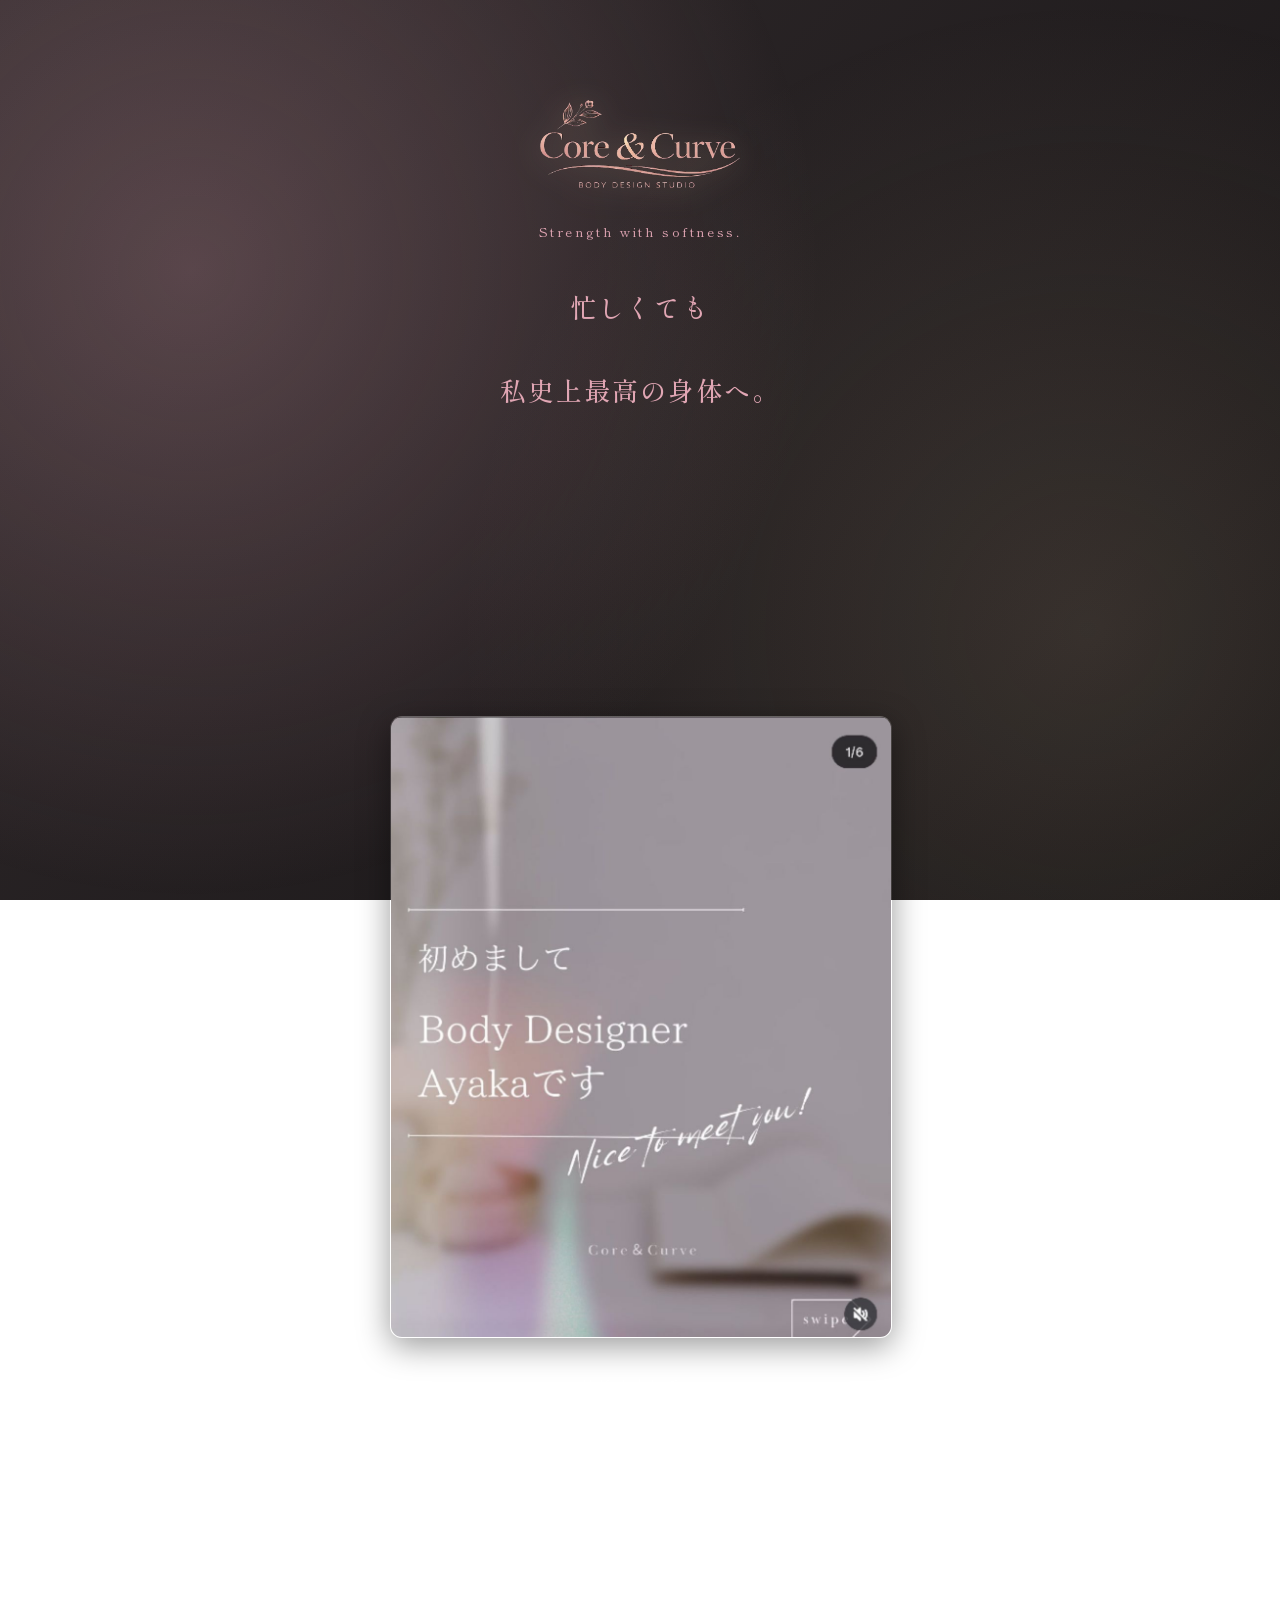
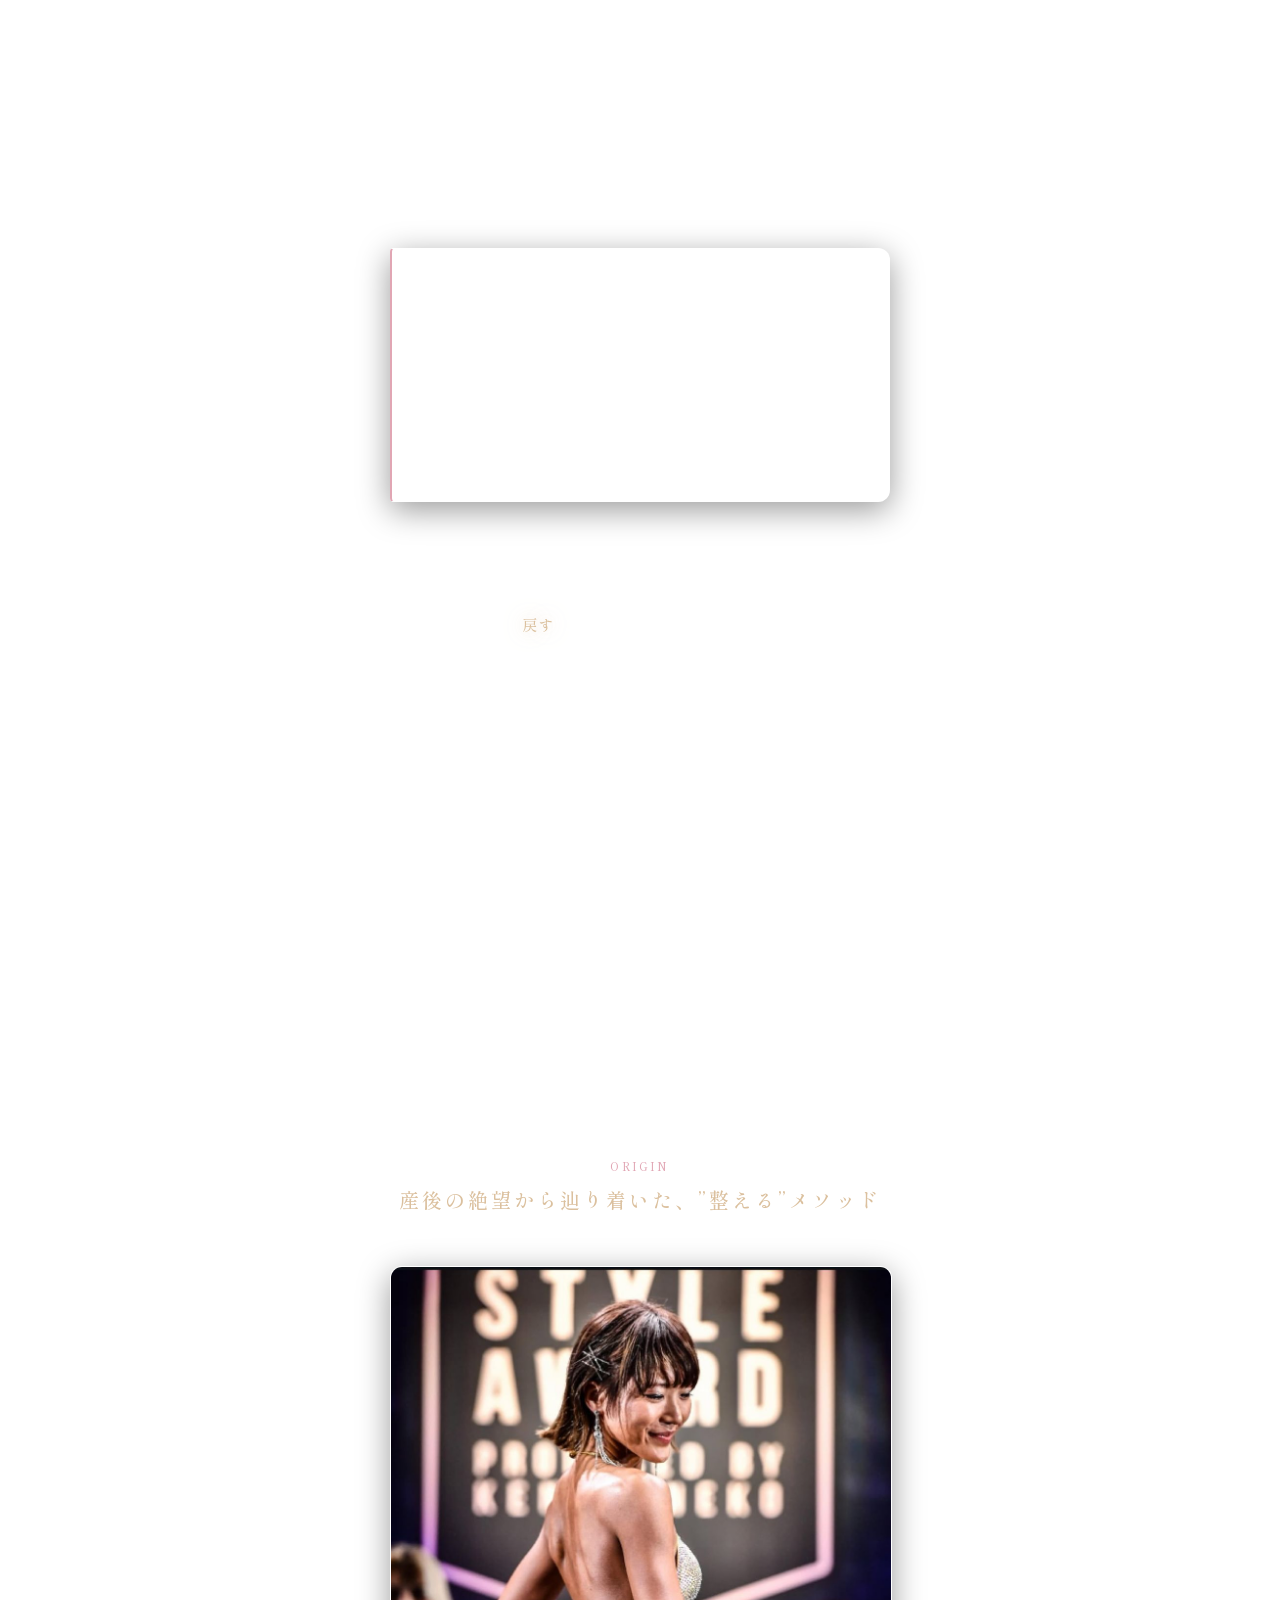
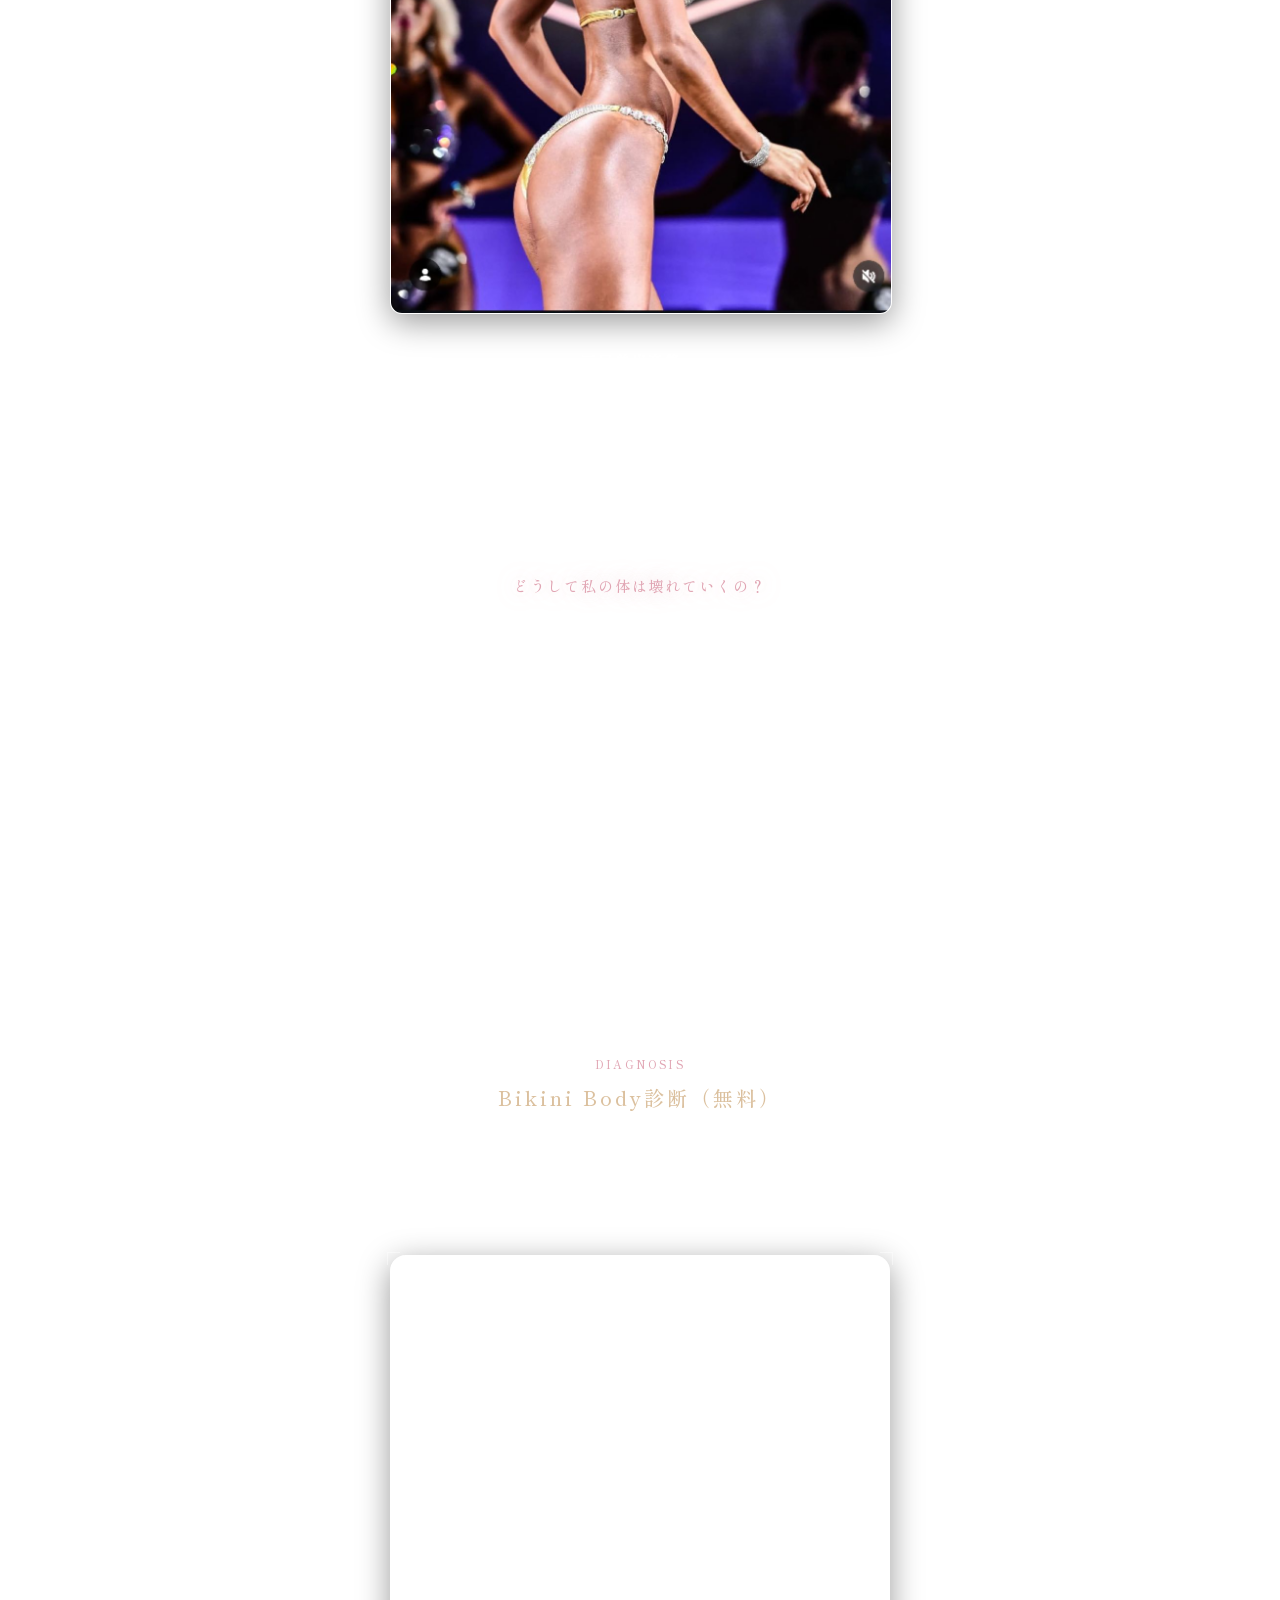
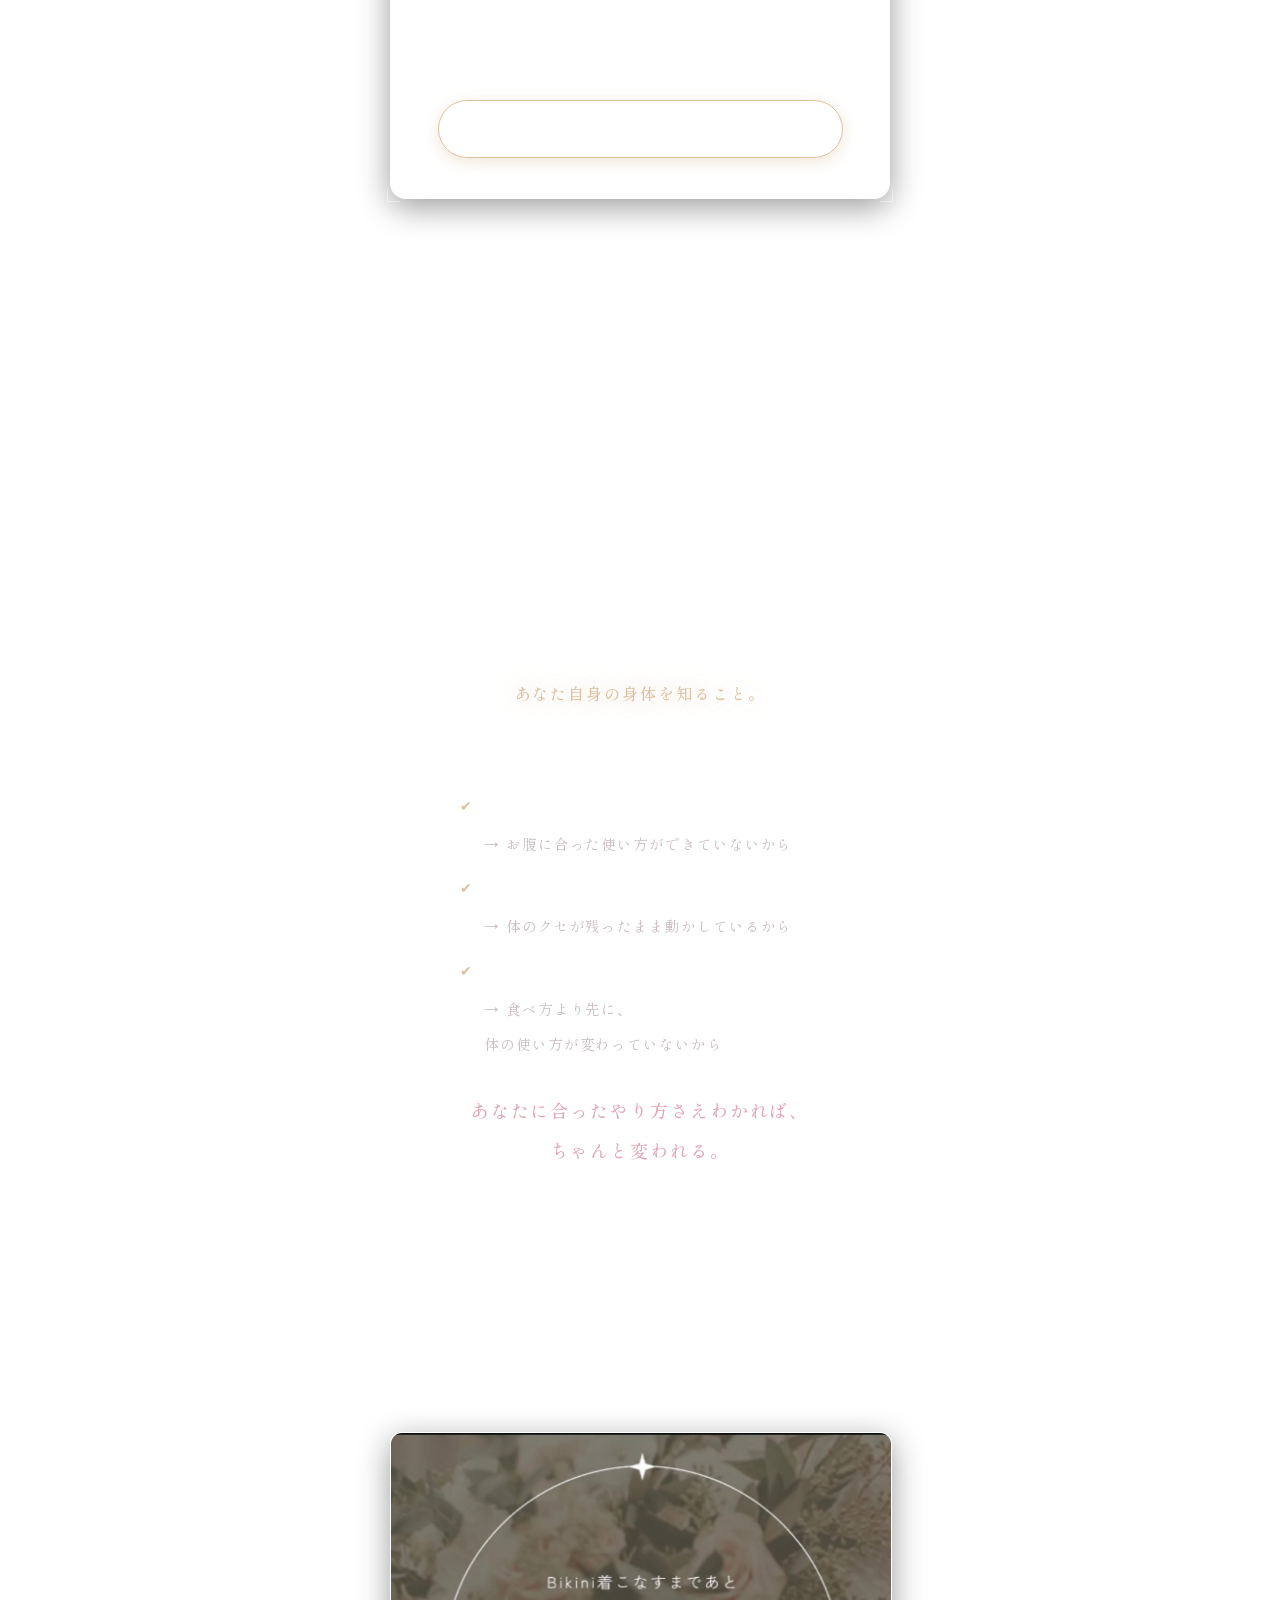
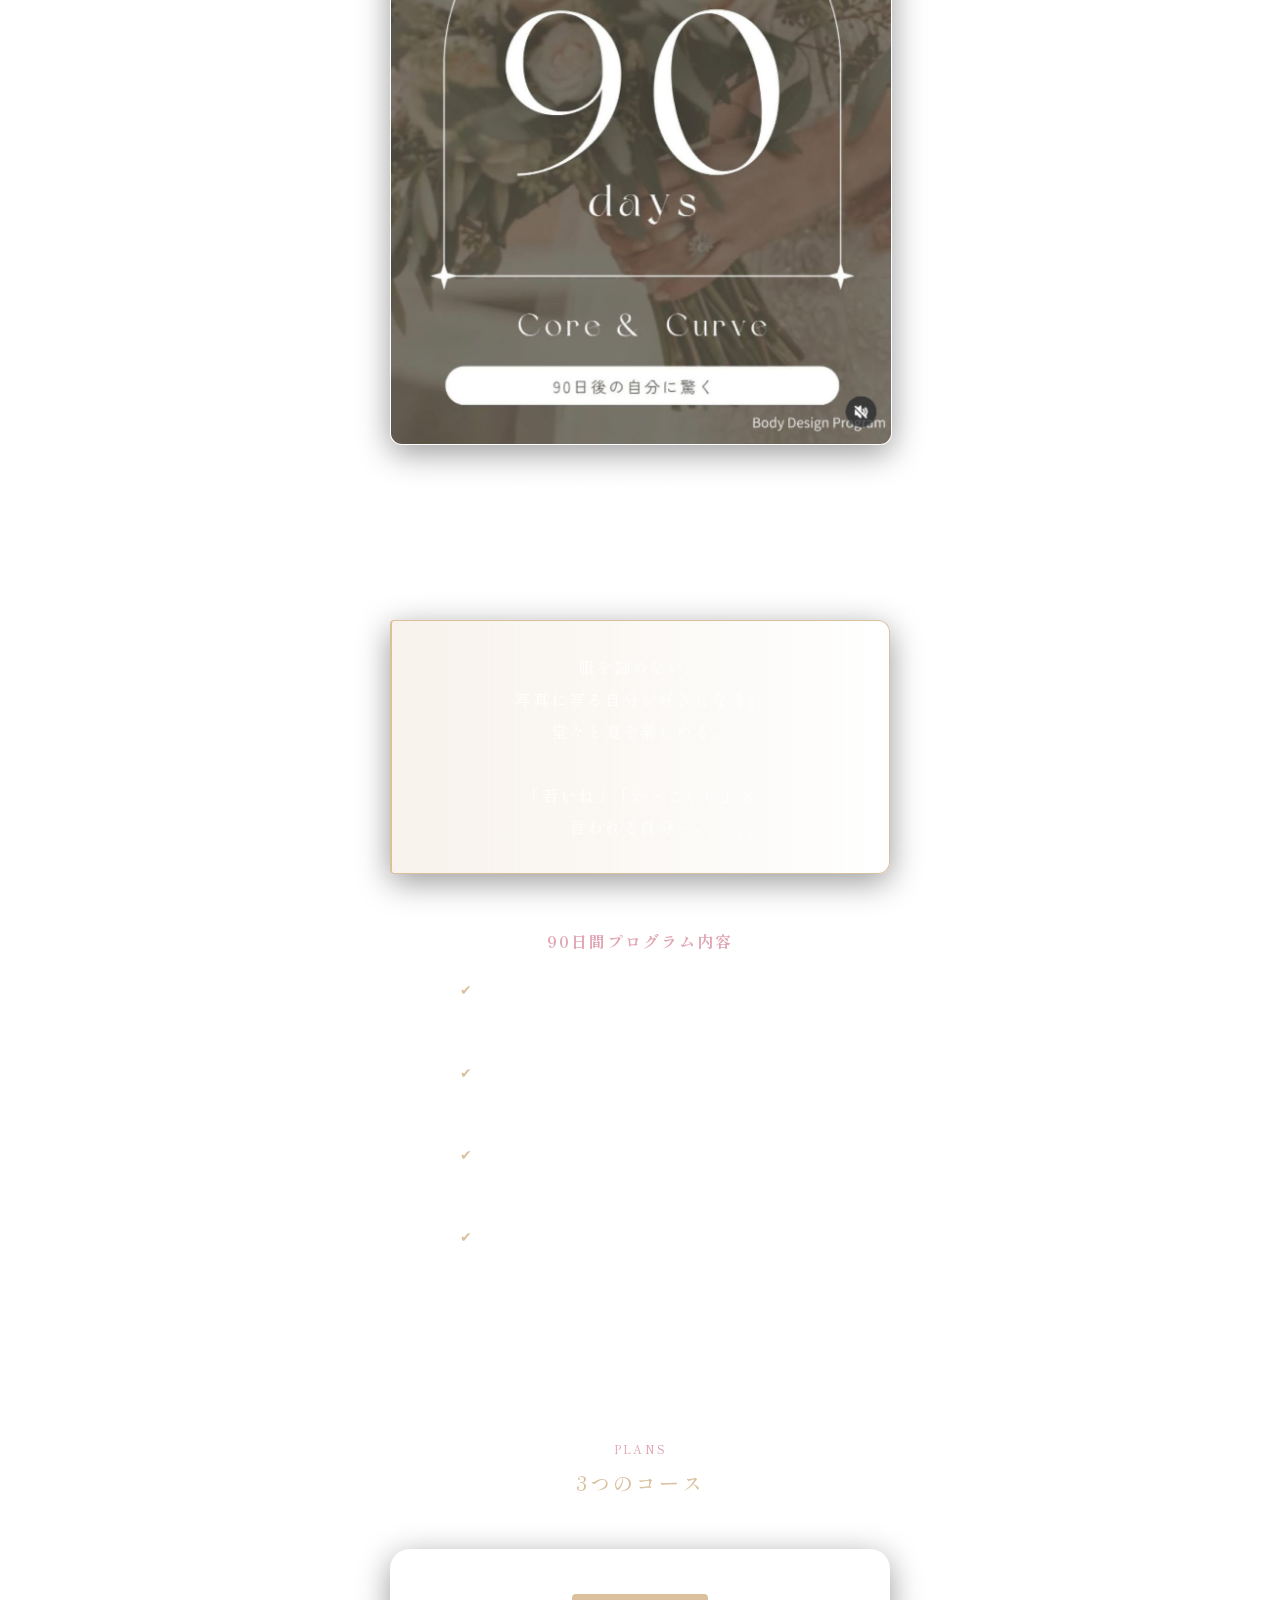
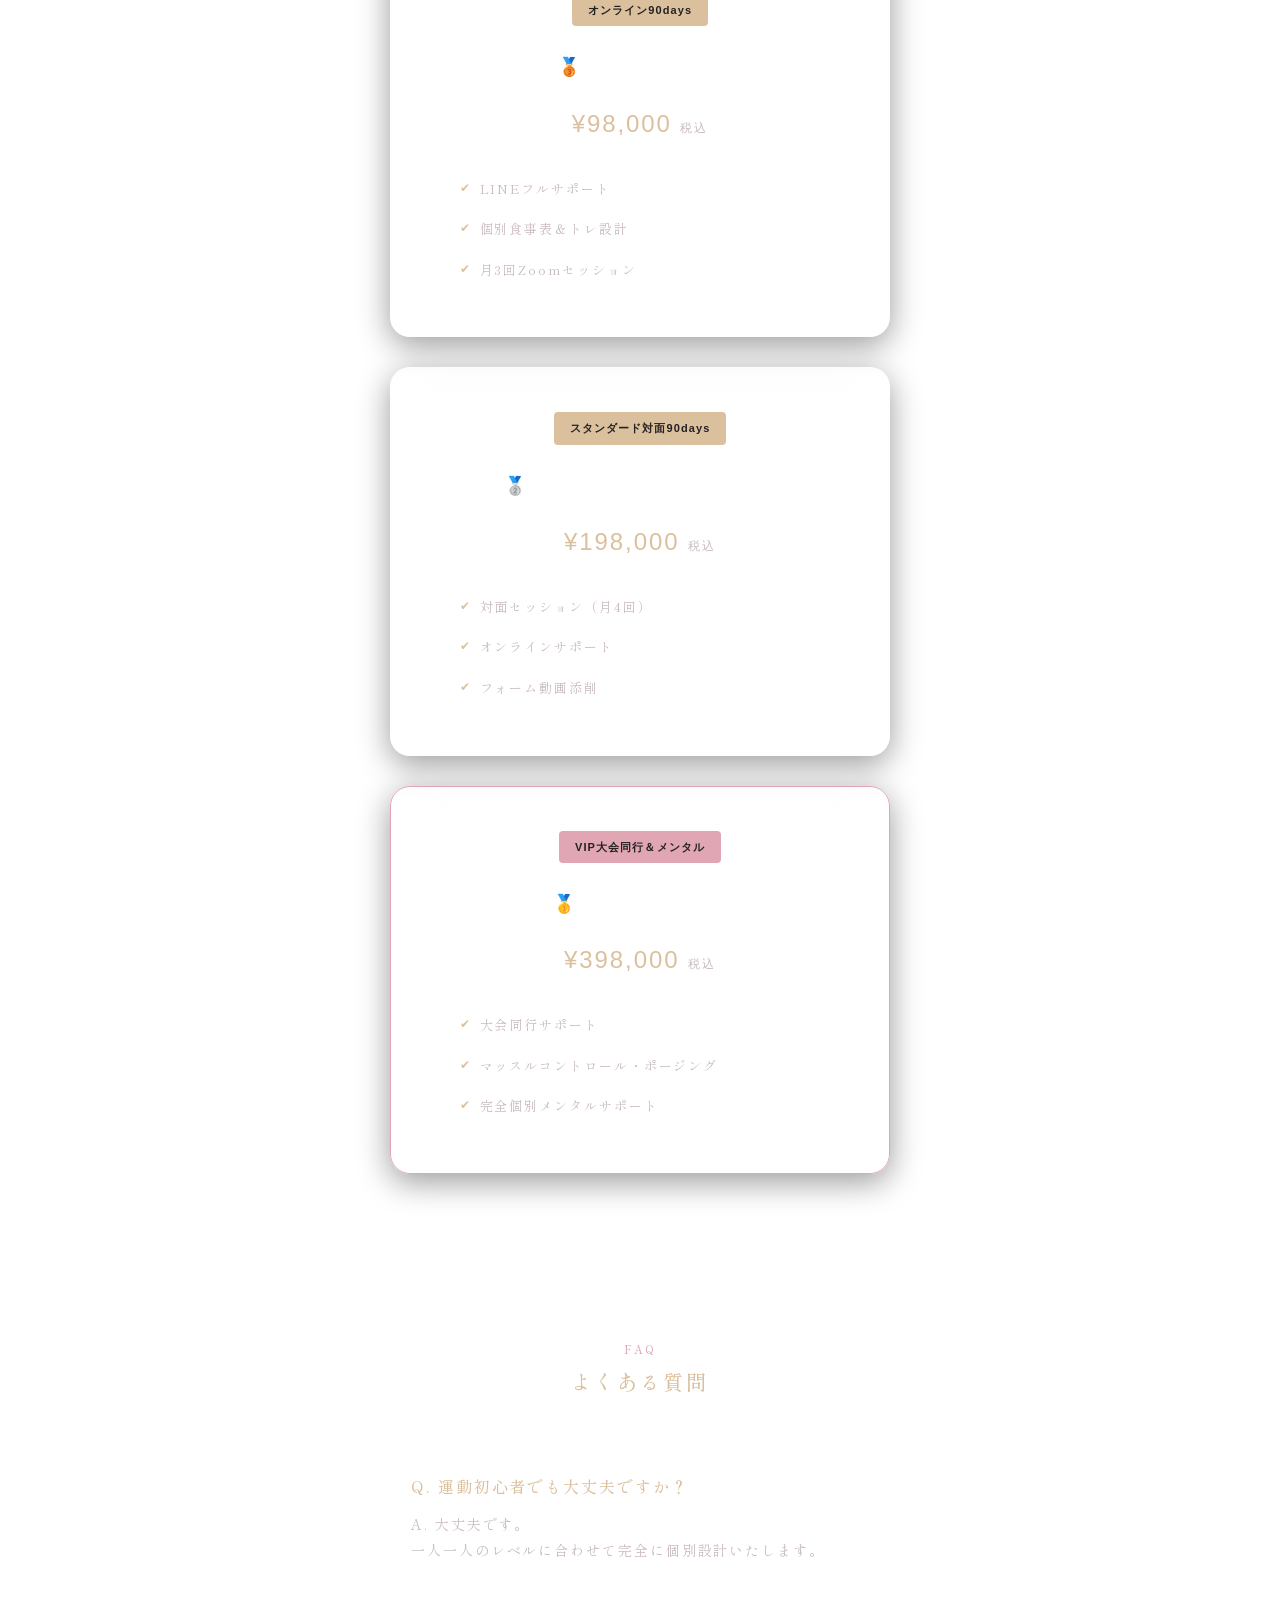
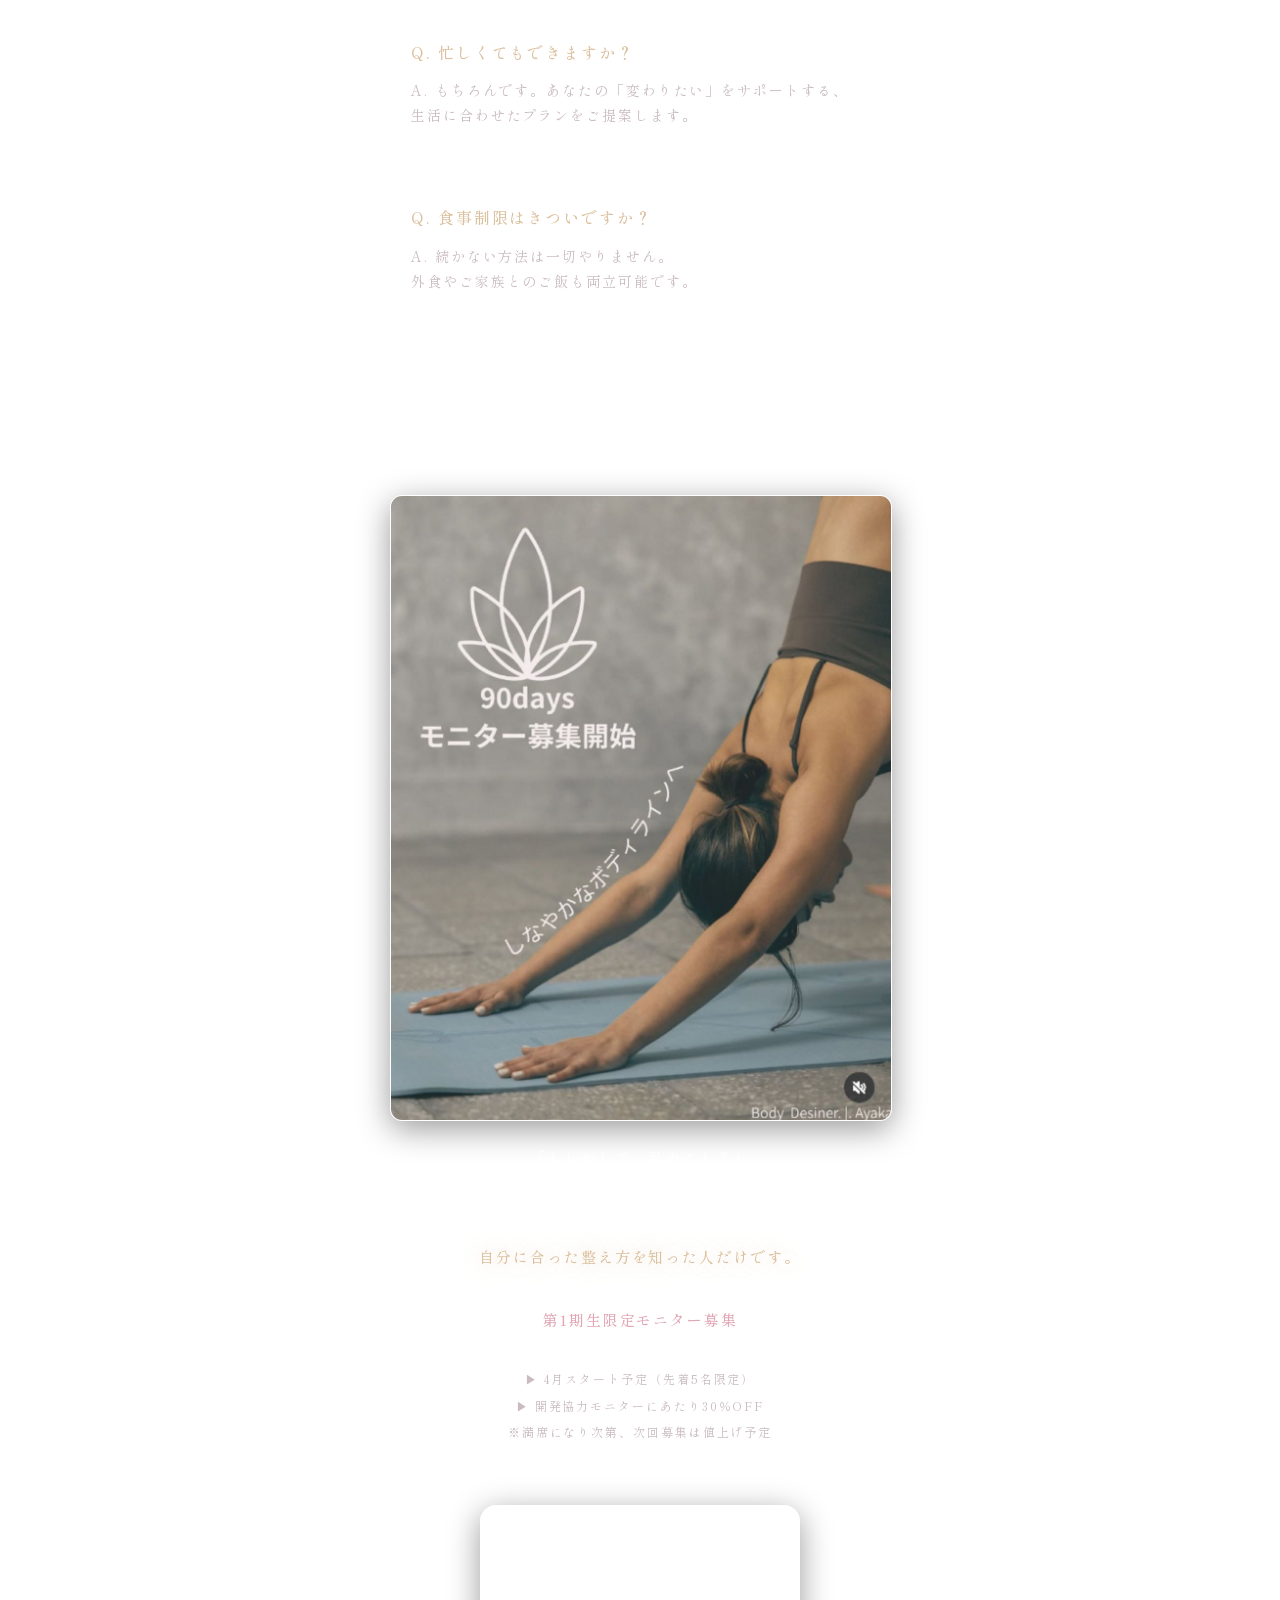
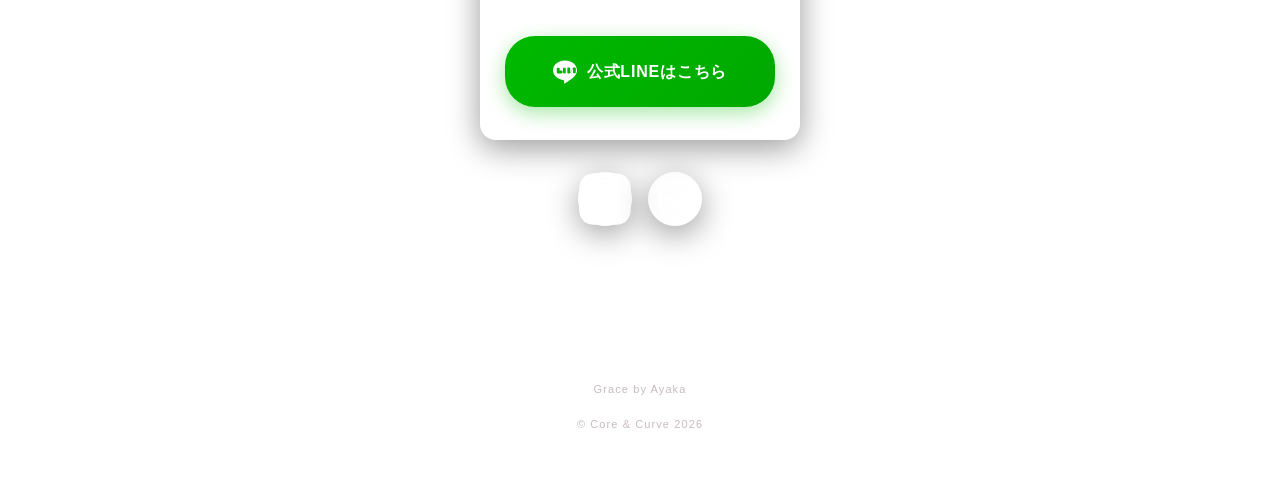
==== commit d048a0f7: "feat: smart FV transition (fade out then restore on scroll up)" ====
--- a/index_preview.html
+++ b/index_preview.html
@@ -338,17 +338,27 @@
 
                 glowEls.forEach(el => glowObserver.observe(el));
 
-                // --- エントランスシーケンス後の自動スクロール ---
-                // FVの「忙しくても〜」が表示され、一定時間経過した後に自動で次へ
+                // --- エントランスシーケンス後の自動遷移管理 ---
+                const fv = document.querySelector('.fv');
+
+                // 最初のフェードアウト ＆ 自動スクロール
                 setTimeout(() => {
-                    // ユーザーが自力でスクロールしていない（トップ付近にいる）場合のみ発動
+                    // ユーザーがトップ付近にいる場合のみ発動
                     if (window.scrollY < 100) {
+                        fv.classList.add('is-hidden'); // フェードアウト実行
                         const nextSec = document.querySelector('.animate-entrance-next');
                         if (nextSec) {
                             nextSec.scrollIntoView({ behavior: 'smooth', block: 'center' });
                         }
                     }
-                }, 8800); // 8.8秒（FVフェードアウト開始直後）に発動
+                }, 8800);
+
+                // スクロールで戻った際に再表示させる
+                window.addEventListener('scroll', () => {
+                    if (window.scrollY < 50) {
+                        fv.classList.remove('is-hidden'); // 視認状態に戻す
+                    }
+                });
             });
         </script>
     </div>
--- a/style_preview.css
+++ b/style_preview.css
@@ -104,8 +104,13 @@
 .fv {
     padding: 100px 0 60px;
     text-align: center;
-    /* 自動フェードアウト用 */
-    animation: fadeOutSection 1.5s ease forwards 8.5s;
+    transition: opacity 1.0s ease, filter 1.0s ease;
+}
+
+.fv.is-hidden {
+    opacity: 0;
+    filter: blur(10px);
+    pointer-events: none;
 }
 
 .fv-logo {
@@ -647,12 +652,6 @@
    ④ エントランスシーケンス：FVから次セクションへの自動遷移
 =========================== */
 
-/* FV全体のフェードアウト */
-@keyframes fadeOutSection {
-    0%   { opacity: 1; filter: blur(0); }
-    100% { opacity: 0; filter: blur(10px); pointer-events: none; }
-}
-
 /* 次の画像セクションの自動フェードイン（スクロール前） */
 .animate-entrance-next {
     opacity: 0;
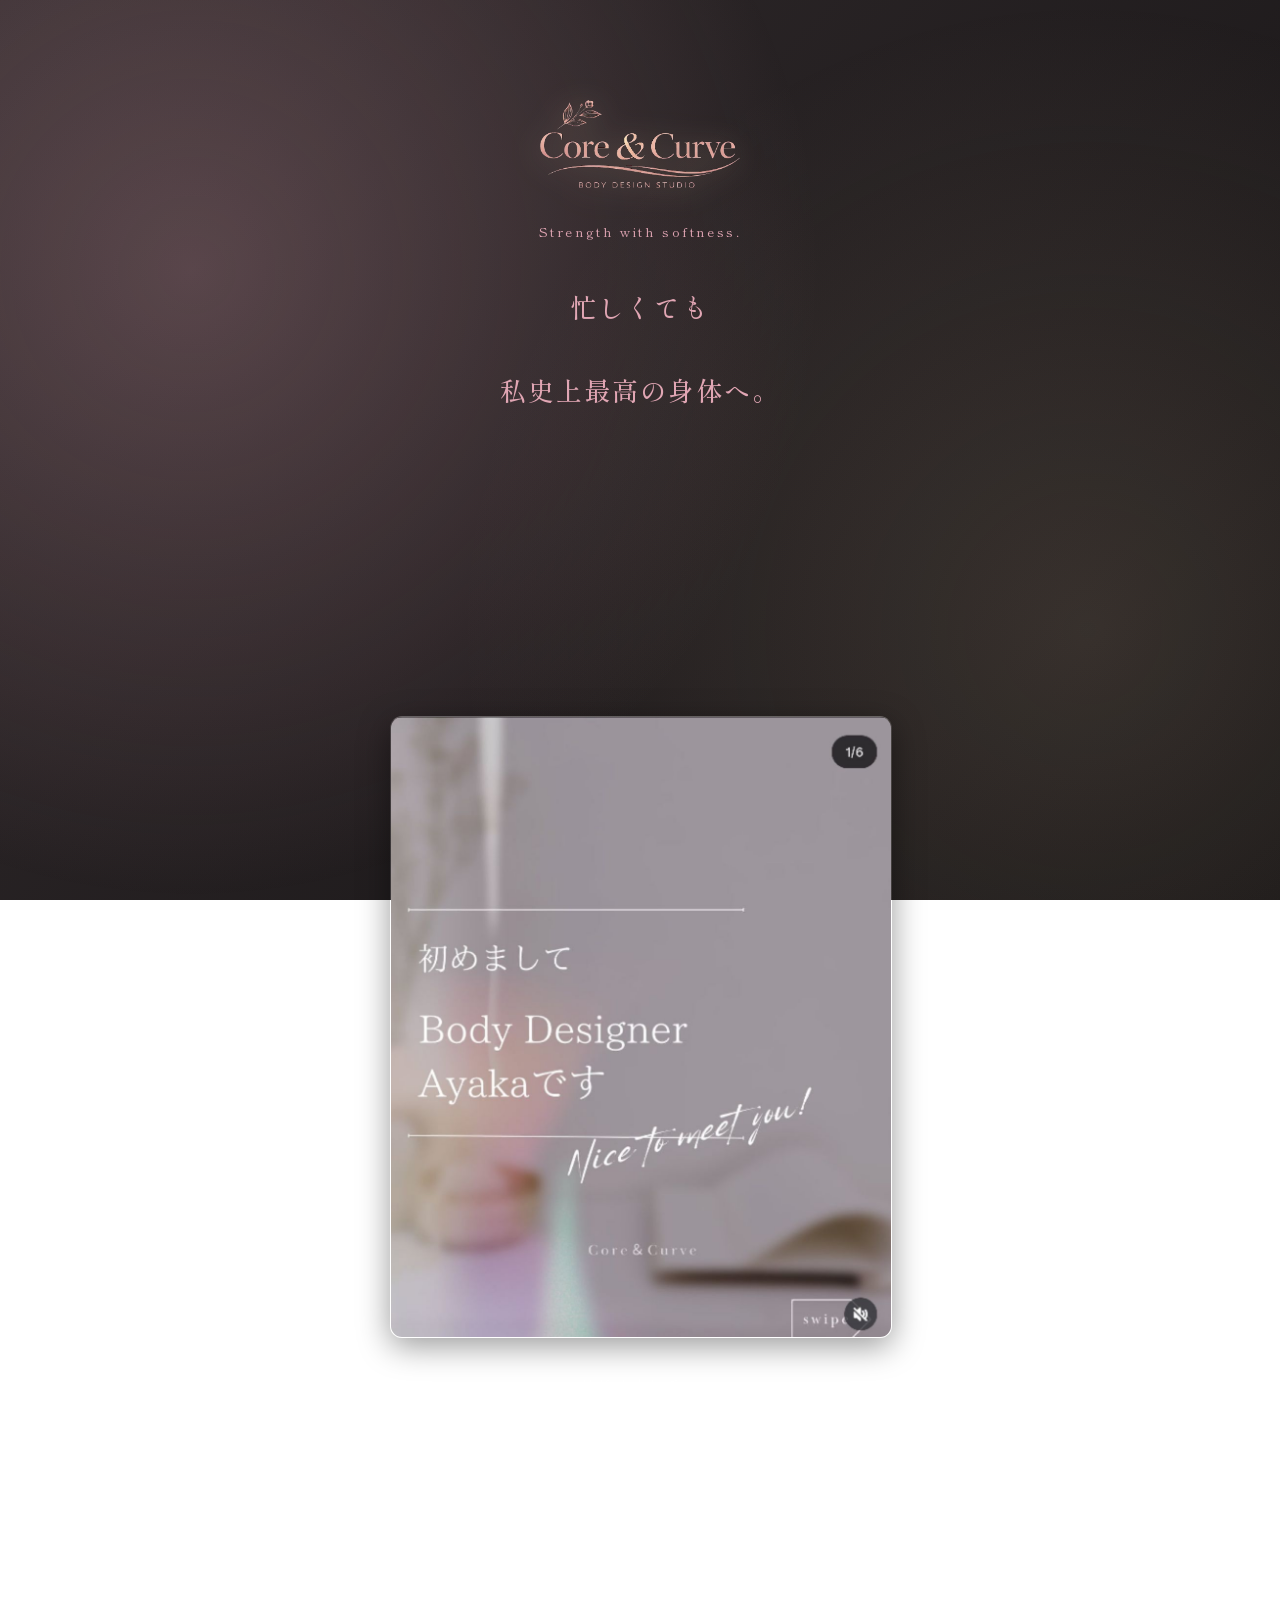
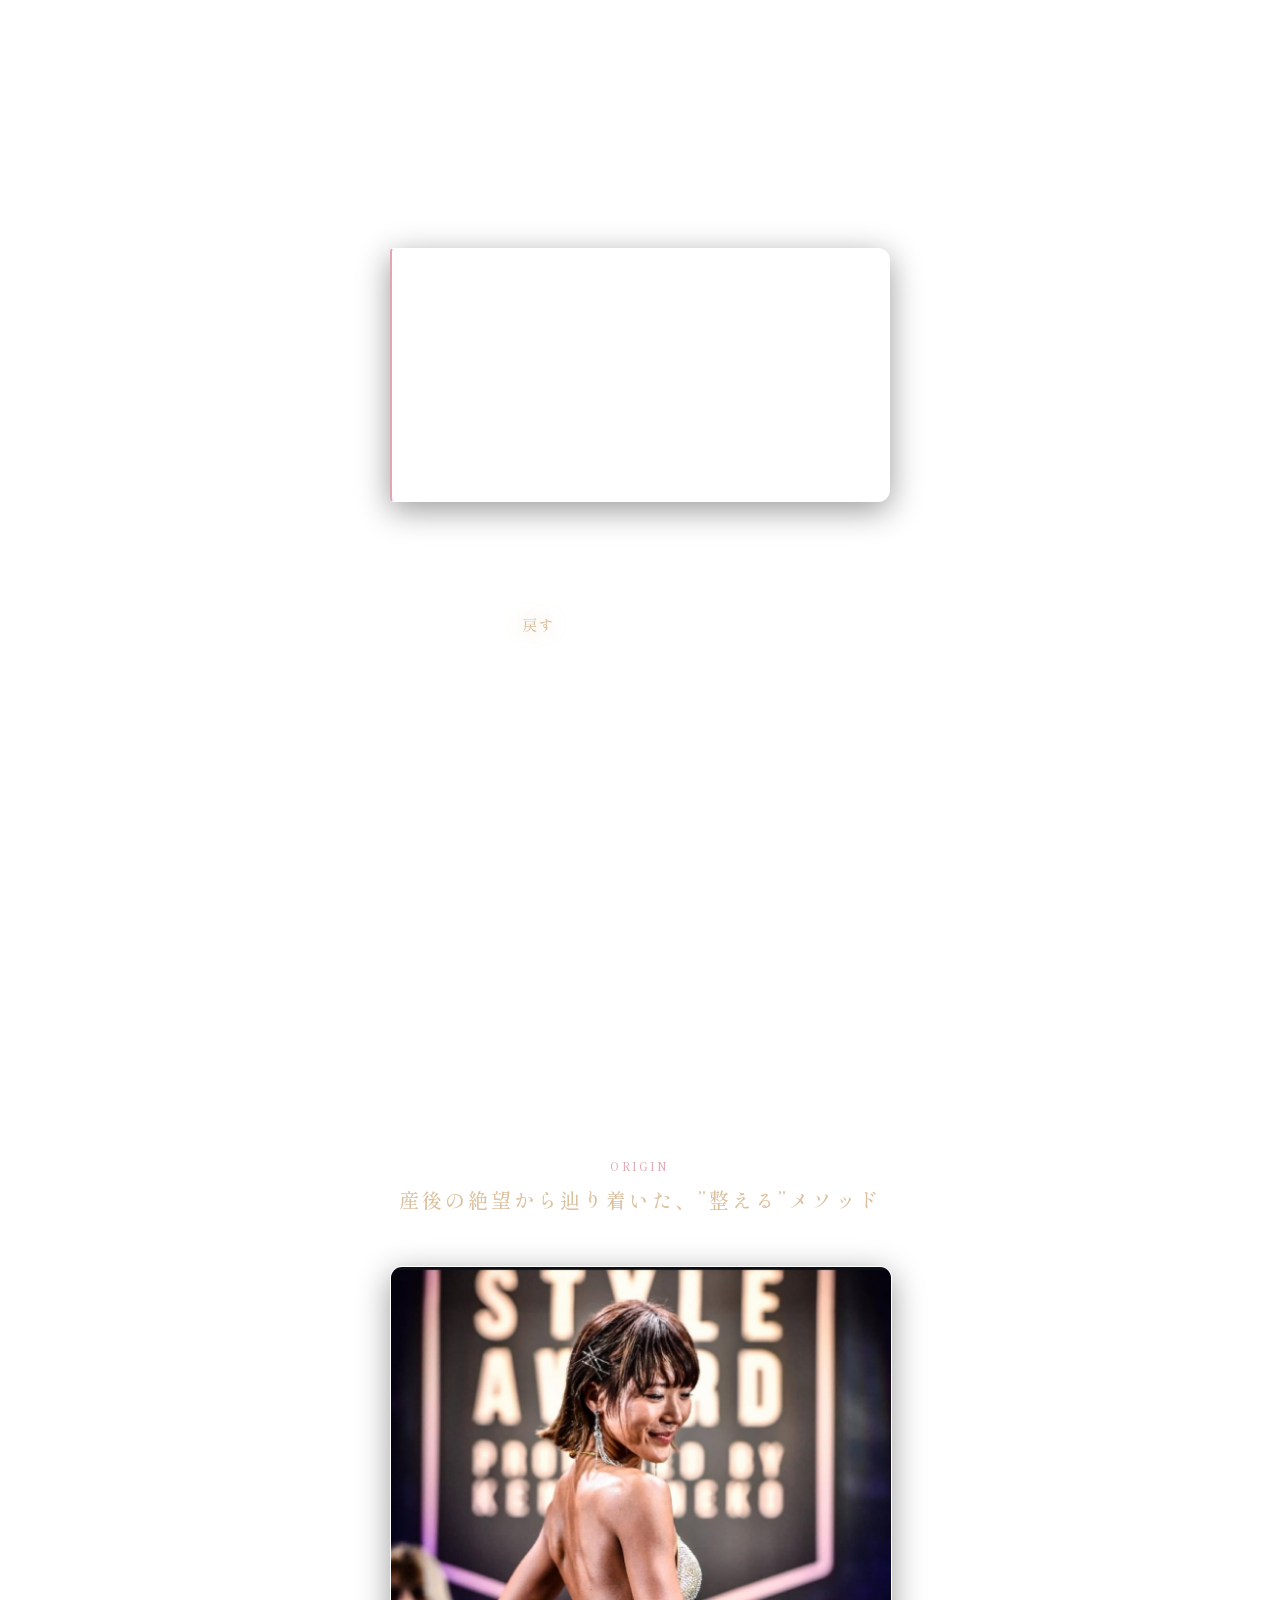
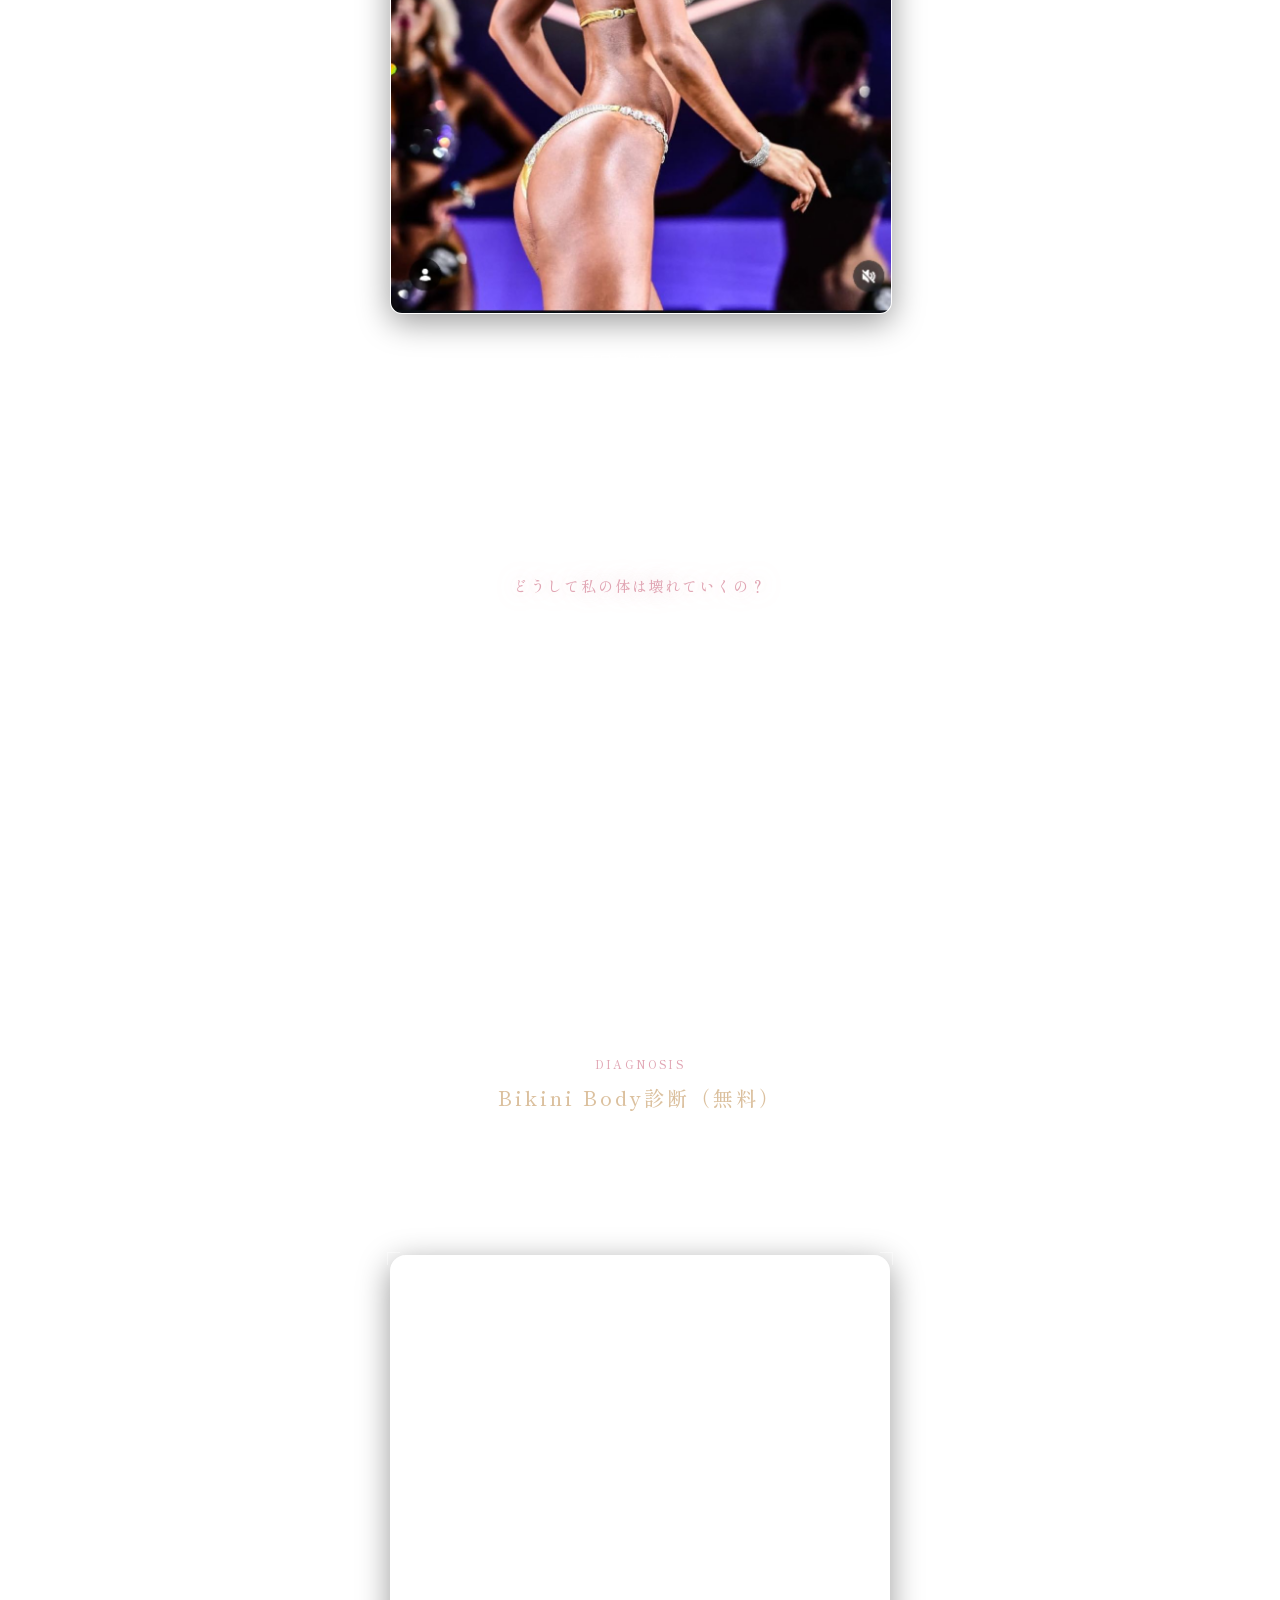
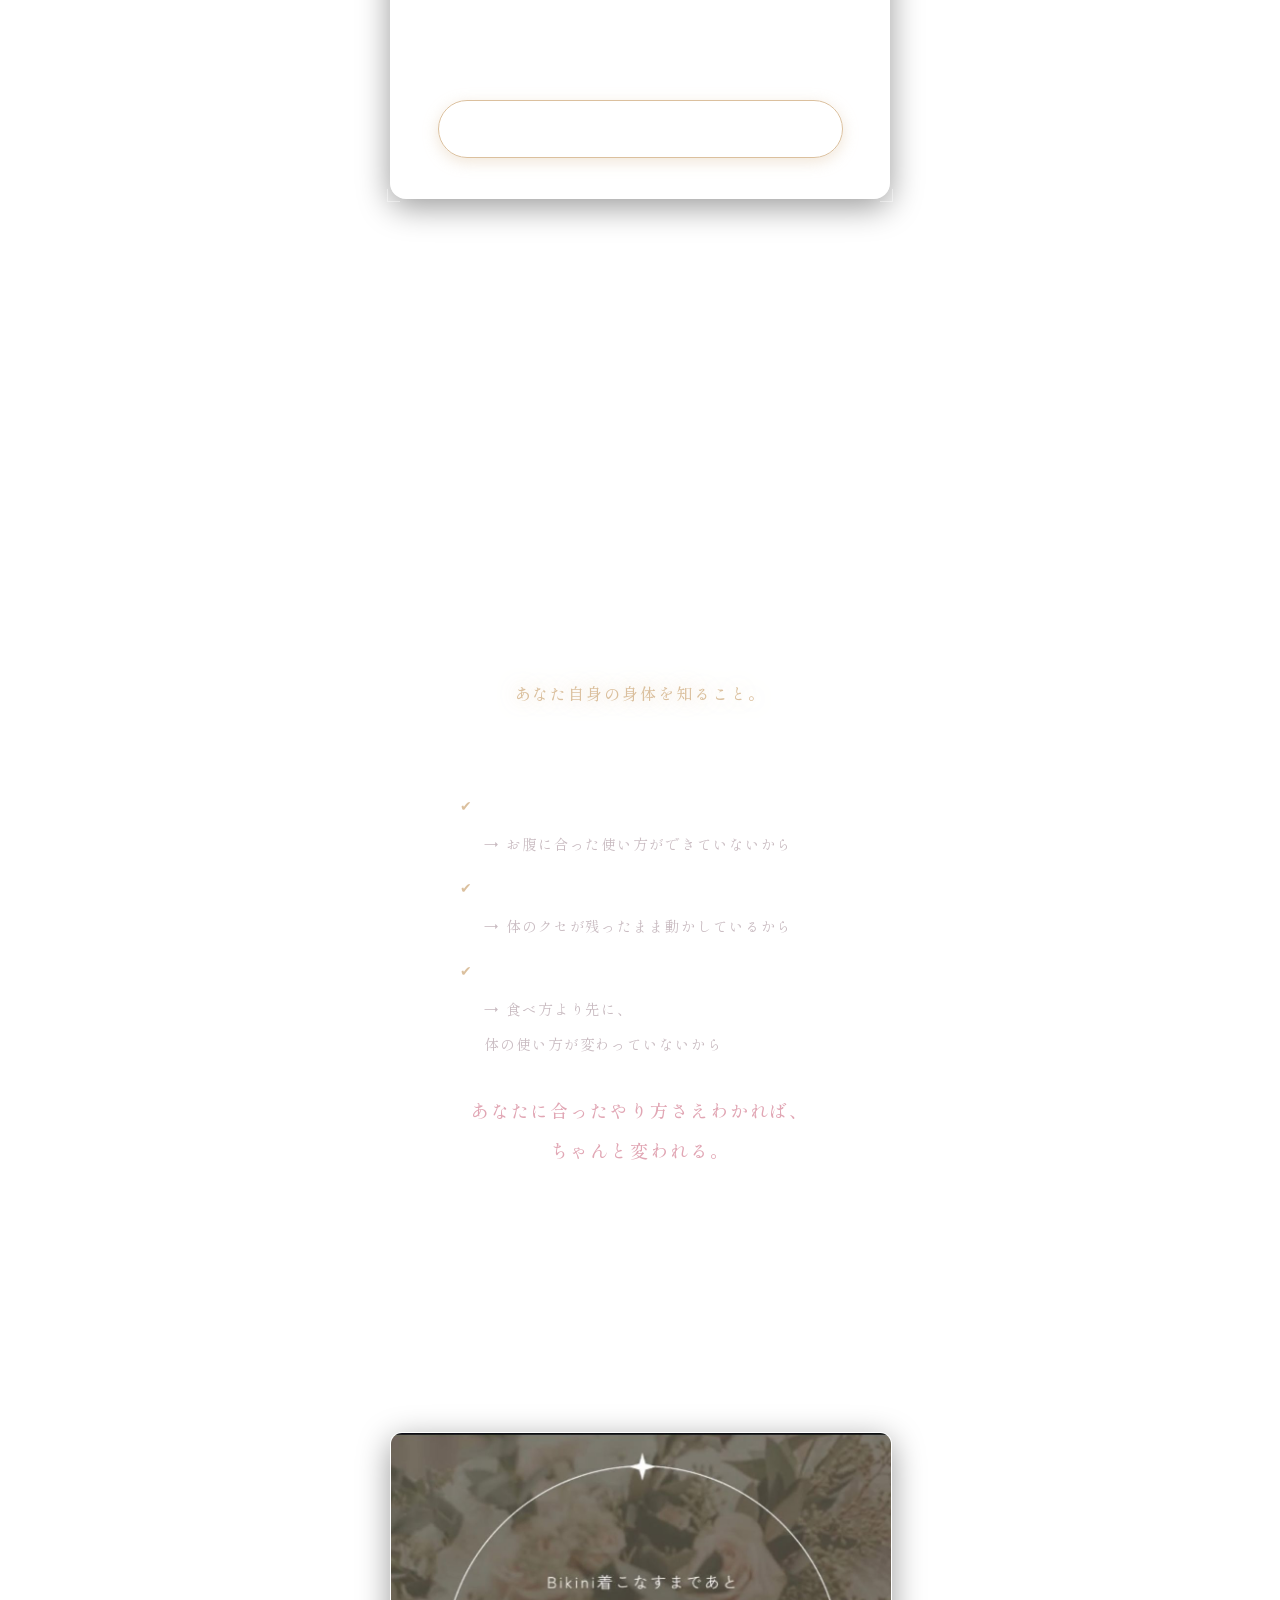
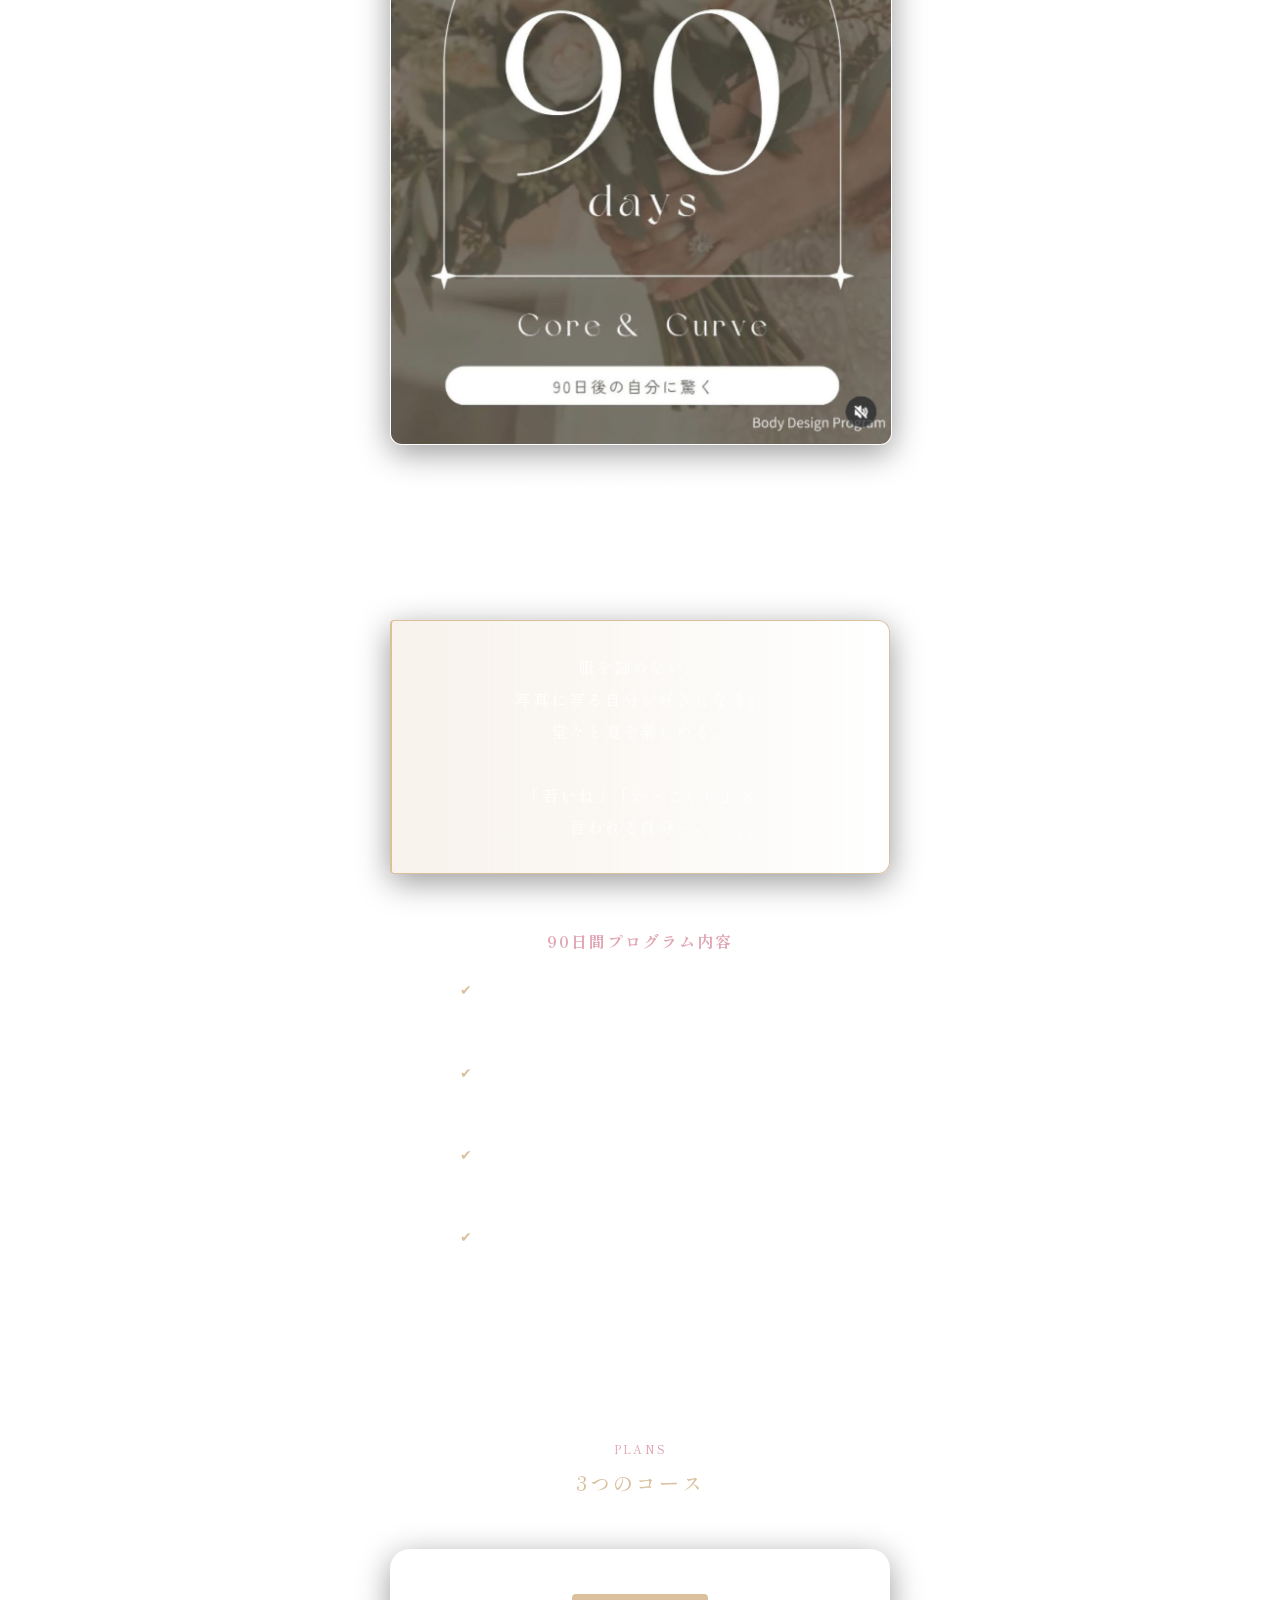
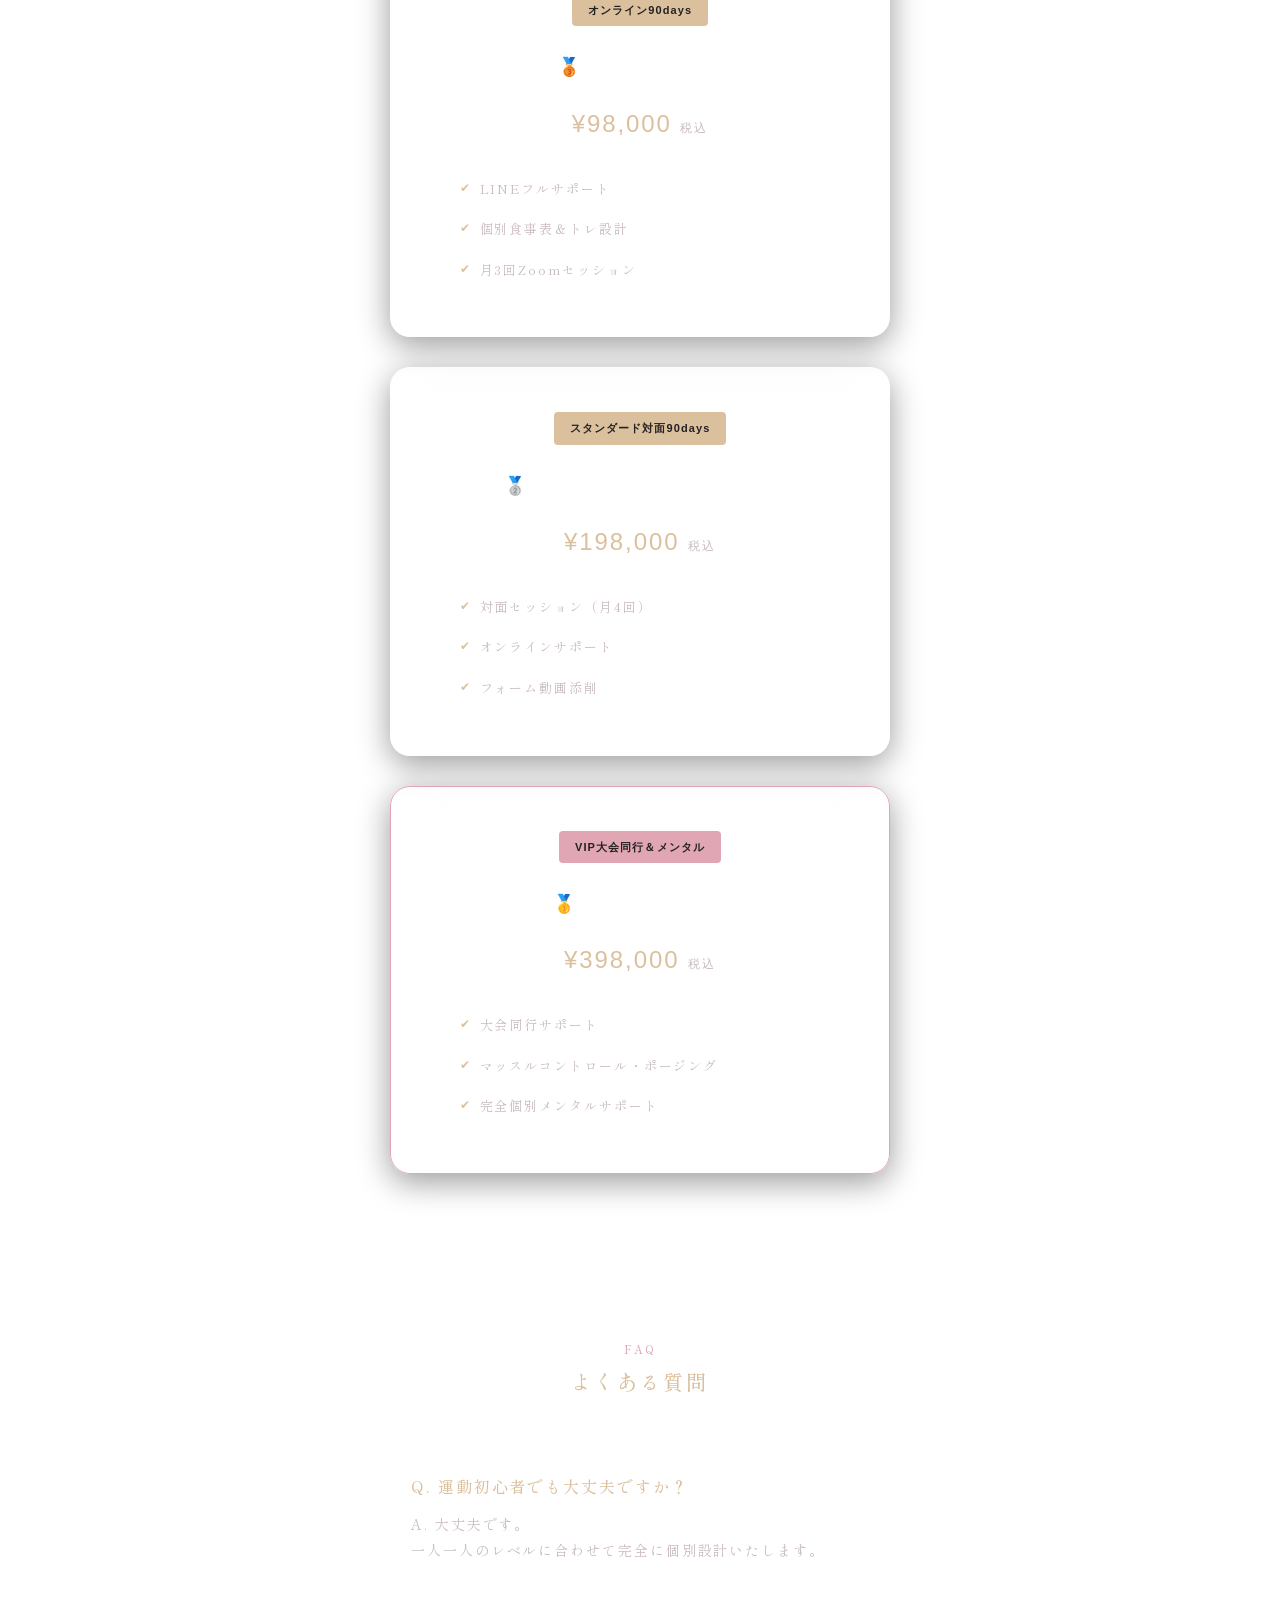
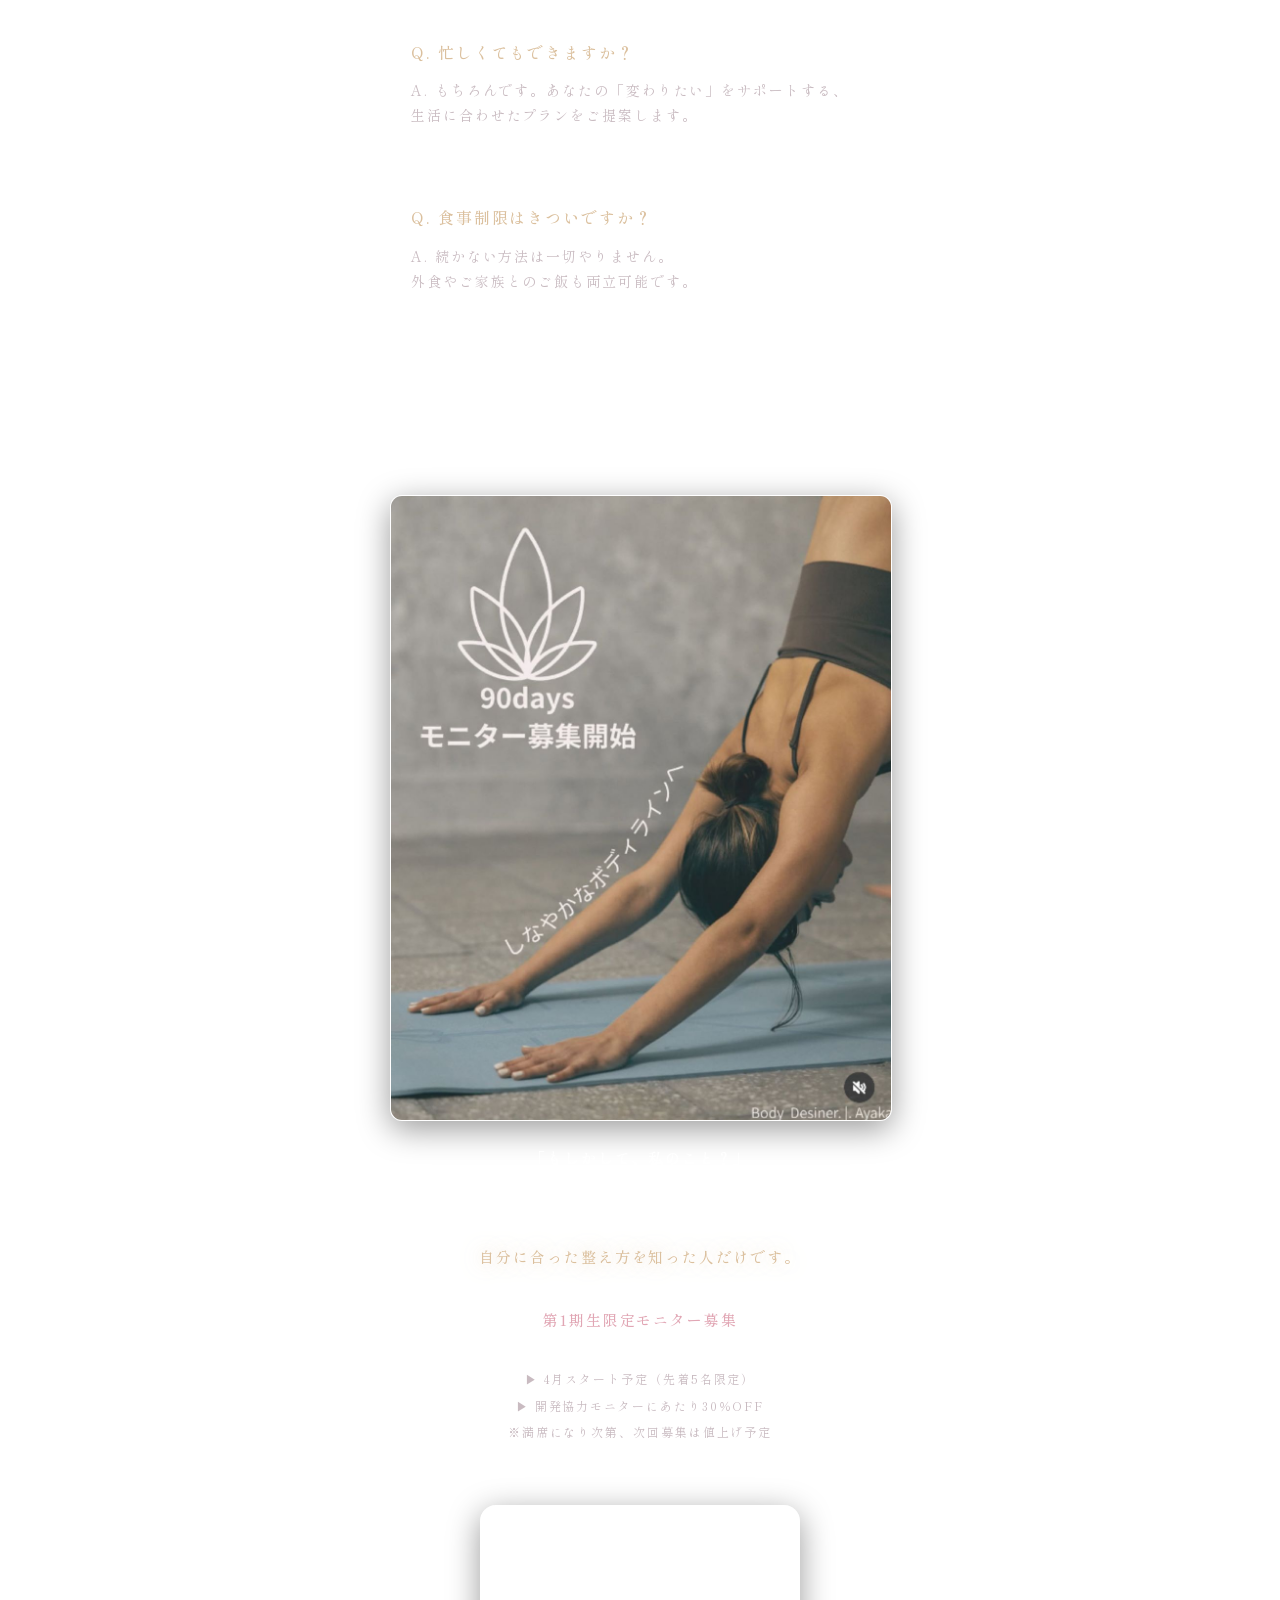
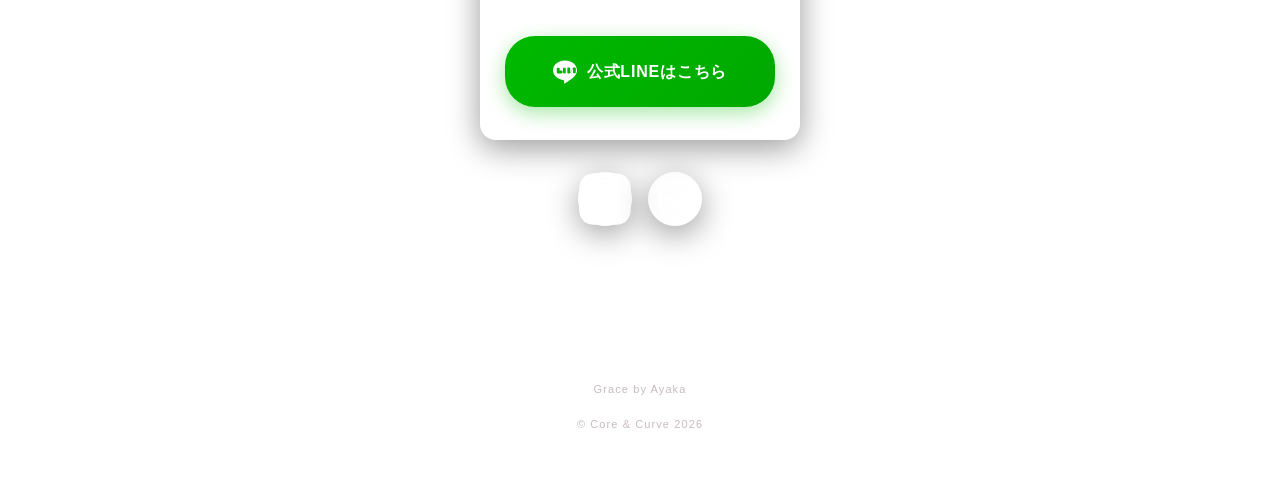
==== commit 6341c093: "feat: transparent teleportation for perfect cross-fade to scroll logic" ====
--- a/index_preview.html
+++ b/index_preview.html
@@ -19,6 +19,11 @@
     <!-- ふんわりした光の演出 -->
     <div class="light-effect"></div>
 
+    <!-- マジック・クロスフェード用オーバーレイ -->
+    <div class="magic-overlay">
+        <img src="bodytrainerayaka.jpg" alt="Body Designer Ayaka" class="img-fluid">
+    </div>
+
     <div class="container">
 
         <!-- =======================================
@@ -42,7 +47,7 @@
              Story・想い
         ======================================= -->
         <section>
-            <div class="profile-image scroll-fade animate-entrance-next">
+            <div class="profile-image scroll-fade">
                 <img src="bodytrainerayaka.jpg" alt="Body Designer Ayaka" class="img-fluid">
             </div>
             <div class="story-block scroll-fade">
@@ -338,27 +343,44 @@
 
                 glowEls.forEach(el => glowObserver.observe(el));
 
-                // --- エントランスシーケンス後の自動遷移管理 ---
+                // --- イマーシブ・エントランス管理 ---
                 const fv = document.querySelector('.fv');
-
-                // 最初のフェードアウト ＆ 自動スクロール
+                const overlay = document.querySelector('.magic-overlay');
+                const realImageSec = document.querySelector('.profile-image');
+
+                // 1. 初期状態：操作をロック
+                document.body.classList.add('is-locked');
+
+                // 2. マジック・クロスフェード（8.8秒後）
                 setTimeout(() => {
-                    // ユーザーがトップ付近にいる場合のみ発動
                     if (window.scrollY < 100) {
-                        fv.classList.add('is-hidden'); // フェードアウト実行
-                        const nextSec = document.querySelector('.animate-entrance-next');
-                        if (nextSec) {
-                            nextSec.scrollIntoView({ behavior: 'smooth', block: 'center' });
-                        }
+                        fv.classList.add('is-hidden');
+                        overlay.classList.add('is-visible');
                     }
                 }, 8800);
 
-                // スクロールで戻った際に再表示させる
-                window.addEventListener('scroll', () => {
-                    if (window.scrollY < 50) {
-                        fv.classList.remove('is-hidden'); // 視認状態に戻す
+                // 3. 操作ロック解除と裏側での「瞬間移動」（10.5秒後）
+                setTimeout(() => {
+                    document.body.classList.remove('is-locked');
+
+                    if (overlay.classList.contains('is-visible')) {
+                        // チラつき防止：実体側のトランジションを一時的に切り、強制的に表示状態にする
+                        realImageSec.style.transition = 'none';
+                        realImageSec.classList.add('is-visible');
+                        
+                        // 実際の画像が見えるように、画面のスクロール位置を実体へジャンプさせる
+                        realImageSec.scrollIntoView({ behavior: 'auto', block: 'center' });
+
+                        // ジャンプした瞬間に、FVの非表示設定を解除し、ダミー画像も消去
+                        fv.classList.remove('is-hidden');
+                        overlay.style.display = 'none';
+                        
+                        // すぐにトランジション設定を戻す
+                        requestAnimationFrame(() => {
+                            realImageSec.style.transition = '';
+                        });
                     }
-                });
+                }, 10500);
             });
         </script>
     </div>
--- a/style_preview.css
+++ b/style_preview.css
@@ -37,6 +37,12 @@
     /* 意味のまとまりで折り返し */
     word-break: keep-all;
     overflow-wrap: break-word;
+}
+
+/* 操作ロック用クラス */
+body.is-locked {
+    overflow: hidden !important;
+    height: 100vh !important;
 }
 
 /* 見出しは均等な行長に */
@@ -652,10 +658,33 @@
    ④ エントランスシーケンス：FVから次セクションへの自動遷移
 =========================== */
 
-/* 次の画像セクションの自動フェードイン（スクロール前） */
-.animate-entrance-next {
-    opacity: 0;
-    animation: fadeInUp 1.8s cubic-bezier(0.2, 0.8, 0.2, 1) forwards 8.5s;
+/* マジックオーバーレイ（クロスフェード用） */
+.magic-overlay {
+    position: fixed;
+    top: 0;
+    left: 0;
+    width: 100%;
+    height: 100vh;
+    display: flex;
+    align-items: center;
+    justify-content: center;
+    z-index: 500;
+    background: transparent;
+    opacity: 0;
+    pointer-events: none;
+    transition: opacity 1.2s ease-in-out;
+    padding: 24px;
+    box-sizing: border-box;
+}
+
+.magic-overlay.is-visible {
+    opacity: 1;
+}
+
+.magic-overlay img.img-fluid {
+    width: 100%;
+    margin: 0;
+    max-width: 452px; /* 500px container - 24px*2 padding */
 }
 
 /* ===========================
